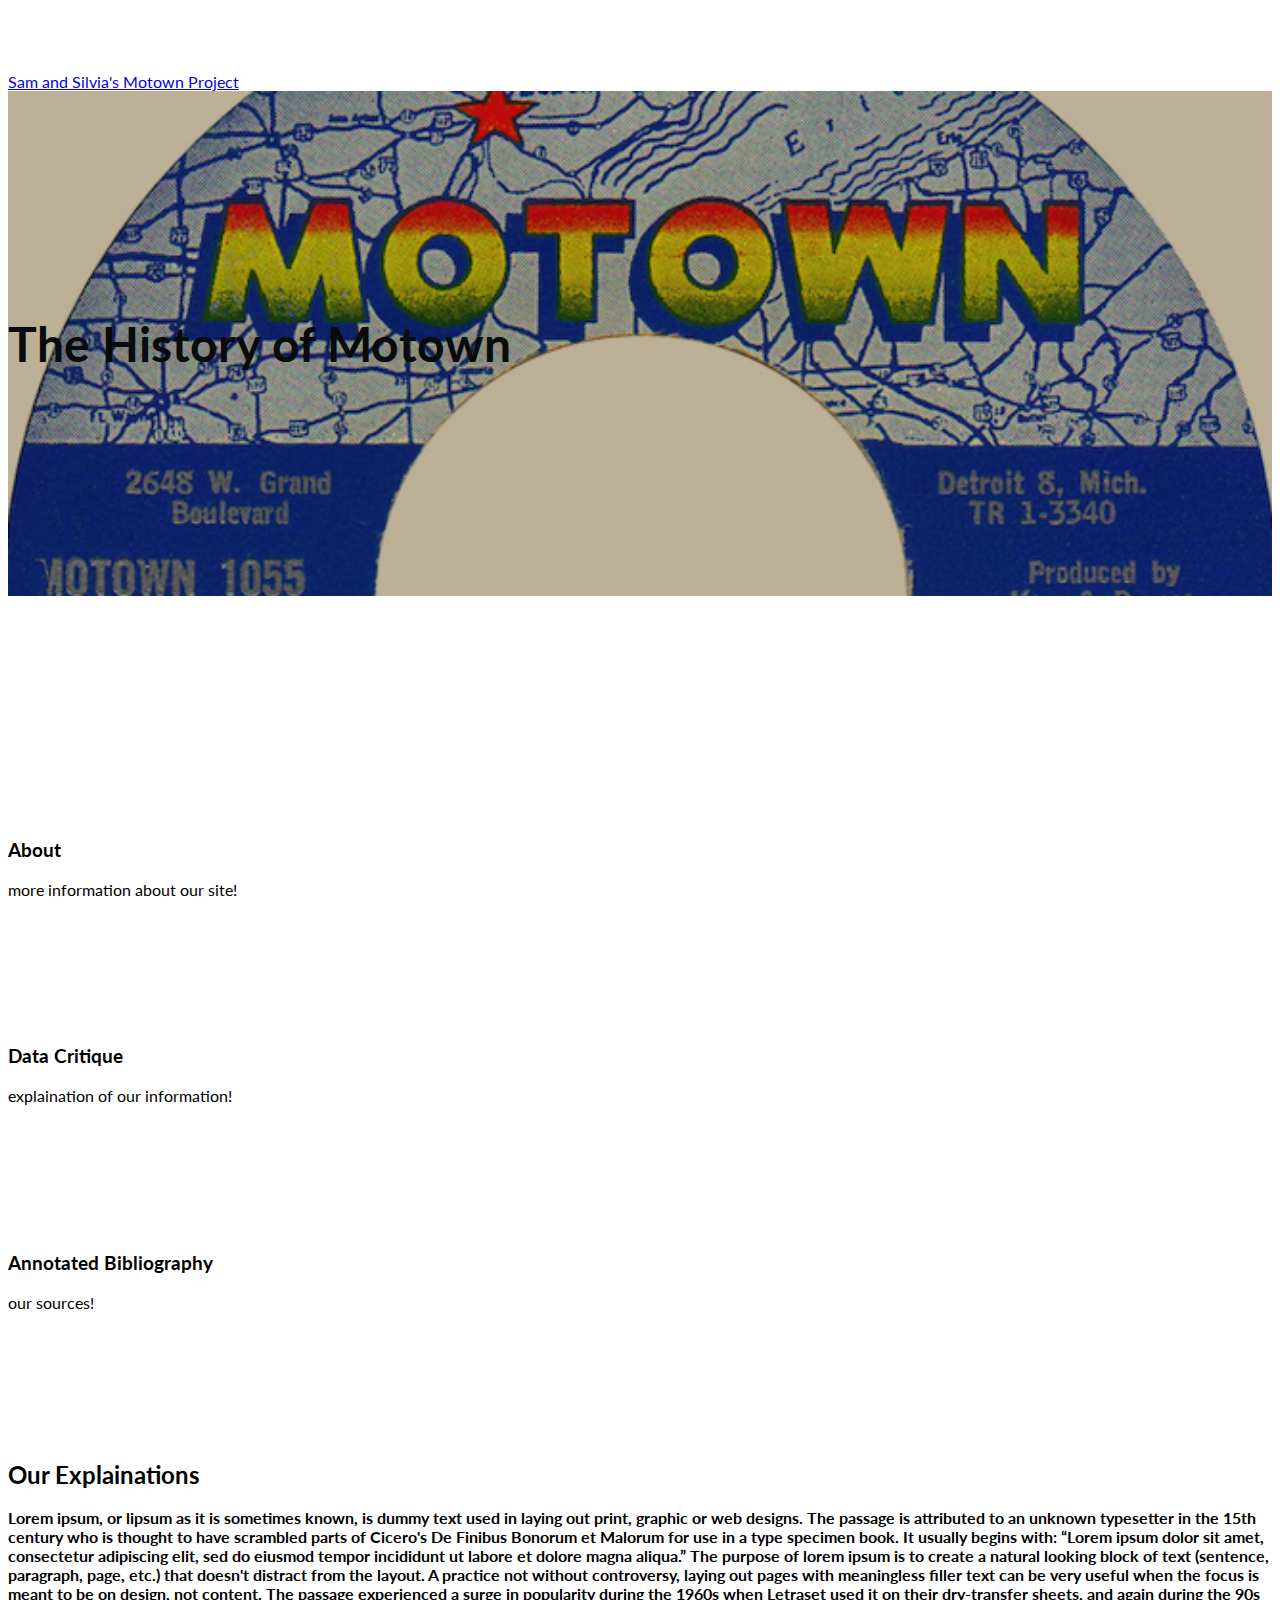
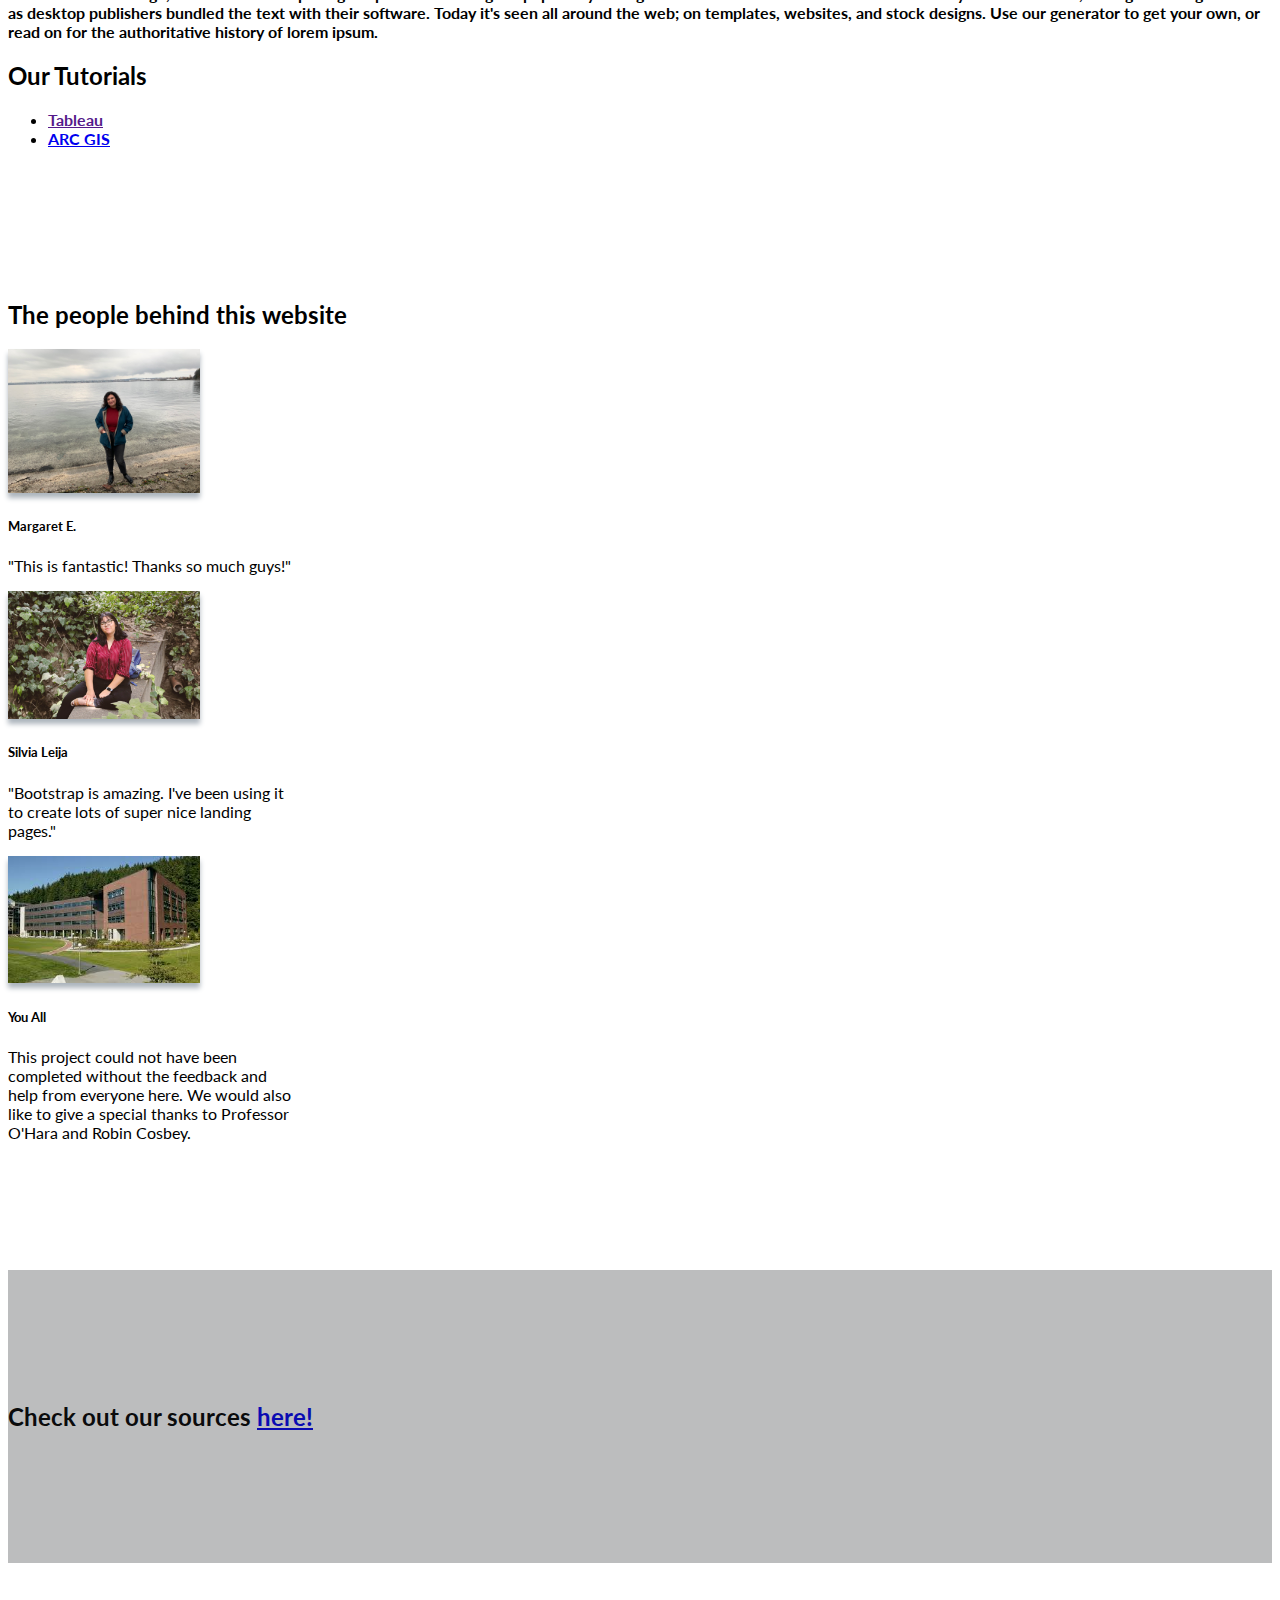
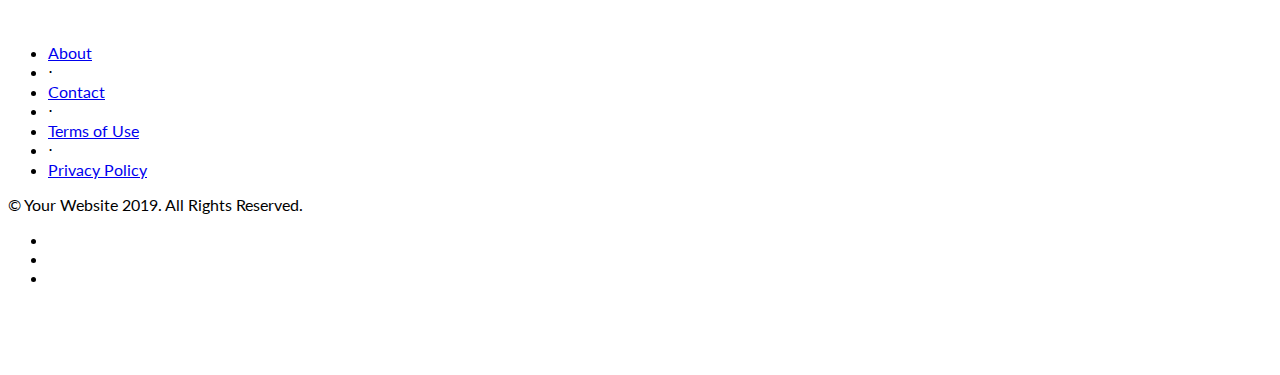
==== about.html @ 2fb8d371 "Add files via upload" ====
<!DOCTYPE html>
<html lang="en">

<head>

  <meta charset="utf-8">
  <meta name="viewport" content="width=device-width, initial-scale=1, shrink-to-fit=no">
  <meta name="description" content="">
  <meta name="author" content="">

  <title>History of Motown-About</title>

  <!-- Bootstrap core CSS -->
  <link href="vendor/bootstrap/css/bootstrap.min.css" rel="stylesheet">

  <!-- Custom fonts for this template -->
  <link href="vendor/fontawesome-free/css/all.min.css" rel="stylesheet">
  <link href="vendor/simple-line-icons/css/simple-line-icons.css" rel="stylesheet" type="text/css">
  <link href="https://fonts.googleapis.com/css?family=Lato:300,400,700,300italic,400italic,700italic" rel="stylesheet" type="text/css">

  <!-- Custom styles for this template -->
  <link href="css/landing-page.min.css" rel="stylesheet">

</head>

<body>
  <!-- Navigation -->
  <nav class="navbar navbar-light bg-light static-top">
    <div class="container">
      <a class="navbar-brand" href="#">Sam and Silvia's Motown Project</a>
    
    <iframe src="https://open.spotify.com/embed/playlist/5LWOEgVkcjYCAFPf3ef6oe" width="300" height="80" frameborder="0" allowtransparency="true" allow="encrypted-media"></iframe>
  </div>
  </nav>

  <!-- Masthead -->
  <header class="masthead text-white text-center showcase-image"
  style="background-image: url('img/headerimage.png');"></div>
    <div class="overlay"></div>
    <div class="container">
      <div class="row">
        <div class="col-xl-9 mx-auto">
          <h1 class="mb-5">The History of Motown</h1>
        </div>
        <div class="col-md-10 col-lg-8 col-xl-7 mx-auto">
        </div>
      </div>
    </div>
  </header>

  <!-- Icons Grid -->
  <section class="features-icons bg-light text-center">
    <div class="container">
      <div class="row">
        <div class="col-lg-4">
          <div class="features-icons-item mx-auto mb-5 mb-lg-0 mb-lg-3">
            <div class="features-icons-icon d-flex">
              <i class="icon-screen-desktop m-auto text-primary"></i>
            </div>
            <h3>About</h3>
            <p class="lead mb-0">more information about our site!</p>
          </div>
        </div>
        <div class="col-lg-4">
          <div class="features-icons-item mx-auto mb-5 mb-lg-0 mb-lg-3">
            <div class="features-icons-icon d-flex">
              <i class="icon-layers m-auto text-primary"></i>
            </div>
            <h3>Data Critique</h3>
            <p class="lead mb-0">explaination of our information!</p>
          </div>
        </div>
        <div class="col-lg-4">
          <div class="features-icons-item mx-auto mb-0 mb-lg-3">
            <div class="features-icons-icon d-flex">
              <i class="icon-check m-auto text-primary"></i>
            </div>
            <h3>Annotated Bibliography</h3>
            <p class="lead mb-0">our sources!</p>
          </div>
        </div>
      </div>
    </div>
  </section>
  <main>
    <h2>Our Explainations</h2>
    <p>
      Lorem ipsum, or lipsum as it is sometimes known, is dummy text used in laying out print, graphic or web designs. The passage is attributed to an unknown typesetter in the 15th century who is thought to have scrambled parts of Cicero's De Finibus Bonorum et Malorum for use in a type specimen book. It usually begins with:

“Lorem ipsum dolor sit amet, consectetur adipiscing elit, sed do eiusmod tempor incididunt ut labore et dolore magna aliqua.”
The purpose of lorem ipsum is to create a natural looking block of text (sentence, paragraph, page, etc.) that doesn't distract from the layout. A practice not without controversy, laying out pages with meaningless filler text can be very useful when the focus is meant to be on design, not content.

The passage experienced a surge in popularity during the 1960s when Letraset used it on their dry-transfer sheets, and again during the 90s as desktop publishers bundled the text with their software. Today it's seen all around the web; on templates, websites, and stock designs. Use our generator to get your own, or read on for the authoritative history of lorem ipsum.
    </p>
    <h2>Our Tutorials</h2>
    <ul>
      <li><a href src="file:///C:/2F2AB08C/TableauTutorial.htm">Tableau</a></li>
      <li><a href="menu.html">ARC GIS</a></li>
  </ul>

  <h2></h2>
  </main>
 

  

  <!-- testimonials -->
  <section class="testimonials text-center bg-light">
    <div class="container">
      <h2 class="mb-5">The people behind this website</h2>
      <div class="row">
        <div class="col-lg-4">
          <div class="testimonial-item mx-auto mb-5 mb-lg-0">
            <img class="img-fluid rounded-circle mb-3" src="img/sam.jpeg" alt="">
            <h5>Margaret E.</h5>
            <p class="font-weight-light mb-0">"This is fantastic! Thanks so much guys!"</p>
          </div>
        </div>
        <div class="col-lg-4">
          <div class="testimonial-item mx-auto mb-5 mb-lg-0">
            <img class="img-fluid rounded-circle mb-3" src="img/silvia.jpg" alt="">
            <h5>Silvia Leija </h5>
            <p class="font-weight-light mb-0">"Bootstrap is amazing. I've been using it to create lots of super nice landing pages."</p>
          </div>
        </div>
        <div class="col-lg-4">
            <div class="testimonial-item mx-auto mb-5 mb-lg-0">
              <img class="img-fluid rounded-circle mb-3" src="img/cfbuiding.jpeg" alt="">
              <h5>You All</h5>
              <p class="font-weight-light mb-0">This project could not have been completed without the feedback and help from everyone here. We would also like to give a special thanks to Professor O'Hara and Robin Cosbey.</p>
            </div>
          </div>
        
  </section>

  <!-- Call to Action -->
  <section class="call-to-action text-white text-center">
    <div class="overlay"></div>
    <div class="container">
      <div class="row">
        <div class="col-xl-9 mx-auto">
          <h2 class="mb-4">Check out our sources <a href="annotatedbib.html">here!</a></h2>
        </div>
      </div>
    </div>
  </section>

  <!-- Footer -->
  <footer class="footer bg-light">
    <div class="container">
      <div class="row">
        <div class="col-lg-6 h-100 text-center text-lg-left my-auto">
          <ul class="list-inline mb-2">
            <li class="list-inline-item">
              <a href="#">About</a>
            </li>
            <li class="list-inline-item">&sdot;</li>
            <li class="list-inline-item">
              <a href="#">Contact</a>
            </li>
            <li class="list-inline-item">&sdot;</li>
            <li class="list-inline-item">
              <a href="#">Terms of Use</a>
            </li>
            <li class="list-inline-item">&sdot;</li>
            <li class="list-inline-item">
              <a href="#">Privacy Policy</a>
            </li>
          </ul>
          <p class="text-muted small mb-4 mb-lg-0">&copy; Your Website 2019. All Rights Reserved.</p>
        </div>
        <div class="col-lg-6 h-100 text-center text-lg-right my-auto">
          <ul class="list-inline mb-0">
            <li class="list-inline-item mr-3">
              <a href="#">
                <i class="fab fa-facebook fa-2x fa-fw"></i>
              </a>
            </li>
            <li class="list-inline-item mr-3">
              <a href="#">
                <i class="fab fa-twitter-square fa-2x fa-fw"></i>
              </a>
            </li>
            <li class="list-inline-item">
              <a href="#">
                <i class="fab fa-instagram fa-2x fa-fw"></i>
              </a>
            </li>
          </ul>
        </div>
      </div>
    </div>
  </footer>

  <!-- Bootstrap core JavaScript -->
  <script src="vendor/jquery/jquery.min.js"></script>
  <script src="vendor/bootstrap/js/bootstrap.bundle.min.js"></script>

</body>

</html>
---- css/landing-page.min.css ----
/*!
 * Start Bootstrap - Landing Page v5.0.7 (https://startbootstrap.com/template-overviews/landing-page)
 * Copyright 2013-2019 Start Bootstrap
 * Licensed under MIT (https://github.com/BlackrockDigital/startbootstrap-landing-page/blob/master/LICENSE)
 */body{font-family:Lato,'Helvetica Neue',Helvetica,Arial,sans-serif}h1,h2,h3,h4,h5,h6{font-family:Lato,'Helvetica Neue',Helvetica,Arial,sans-serif;font-weight:700}header.masthead{position:relative;background-color:#343a40;background:url(img/headerimage.png) no-repeat center center;background-size:cover;padding-top:8rem;padding-bottom:8rem}header.masthead .overlay{position:absolute;background-color:#212529;height:100%;width:100%;top:0;left:0;opacity:.3}header.masthead h1{font-size:2rem}@media (min-width:768px){header.masthead{padding-top:12rem;padding-bottom:12rem}header.masthead h1{font-size:3rem}}.showcase .showcase-text{padding:3rem}.showcase .showcase-img{min-height:30rem;background-size:cover}@media (min-width:768px){.showcase .showcase-text{padding:7rem}}.features-icons{padding-top:7rem;padding-bottom:7rem}.features-icons .features-icons-item{max-width:20rem}.features-icons .features-icons-item .features-icons-icon{height:7rem}.features-icons .features-icons-item .features-icons-icon i{font-size:4.5rem}.features-icons .features-icons-item:hover .features-icons-icon i{font-size:5rem}.testimonials{padding-top:7rem;padding-bottom:7rem}.testimonials .testimonial-item{max-width:18rem}.testimonials .testimonial-item img{max-width:12rem;box-shadow:0 5px 5px 0 #adb5bd}.call-to-action{position:relative;background-color:#343a40;background:url(img/headerimage.png) no-repeat center center;background-size:cover;padding-top:7rem;padding-bottom:7rem}.call-to-action .overlay{position:absolute;background-color:#212529;height:100%;width:100%;top:0;left:0;opacity:.3}footer.footer{padding-top:4rem;padding-bottom:4rem} main{font-family: 'Lato', 'Helvetica Neue', Helvetica, Arial, sans-serif;
  font-weight: 700;
  padding-left: 100;}
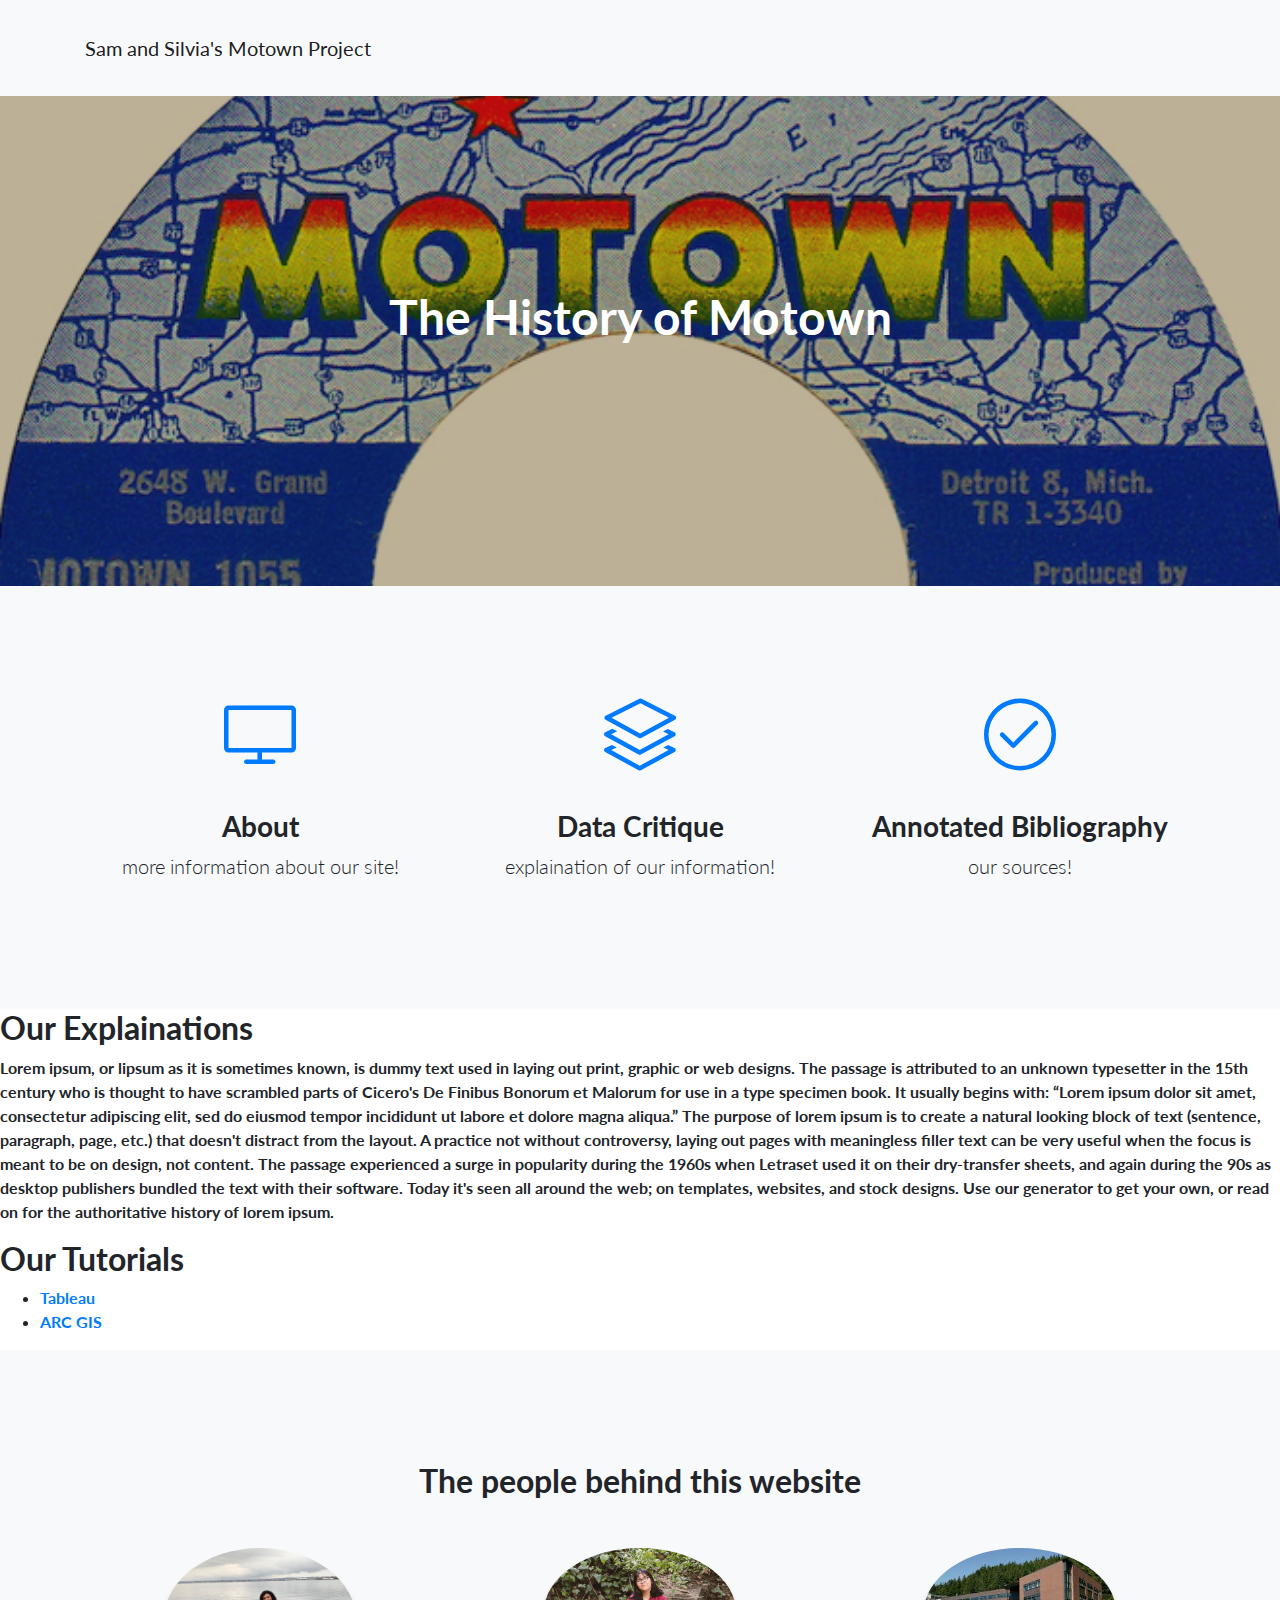
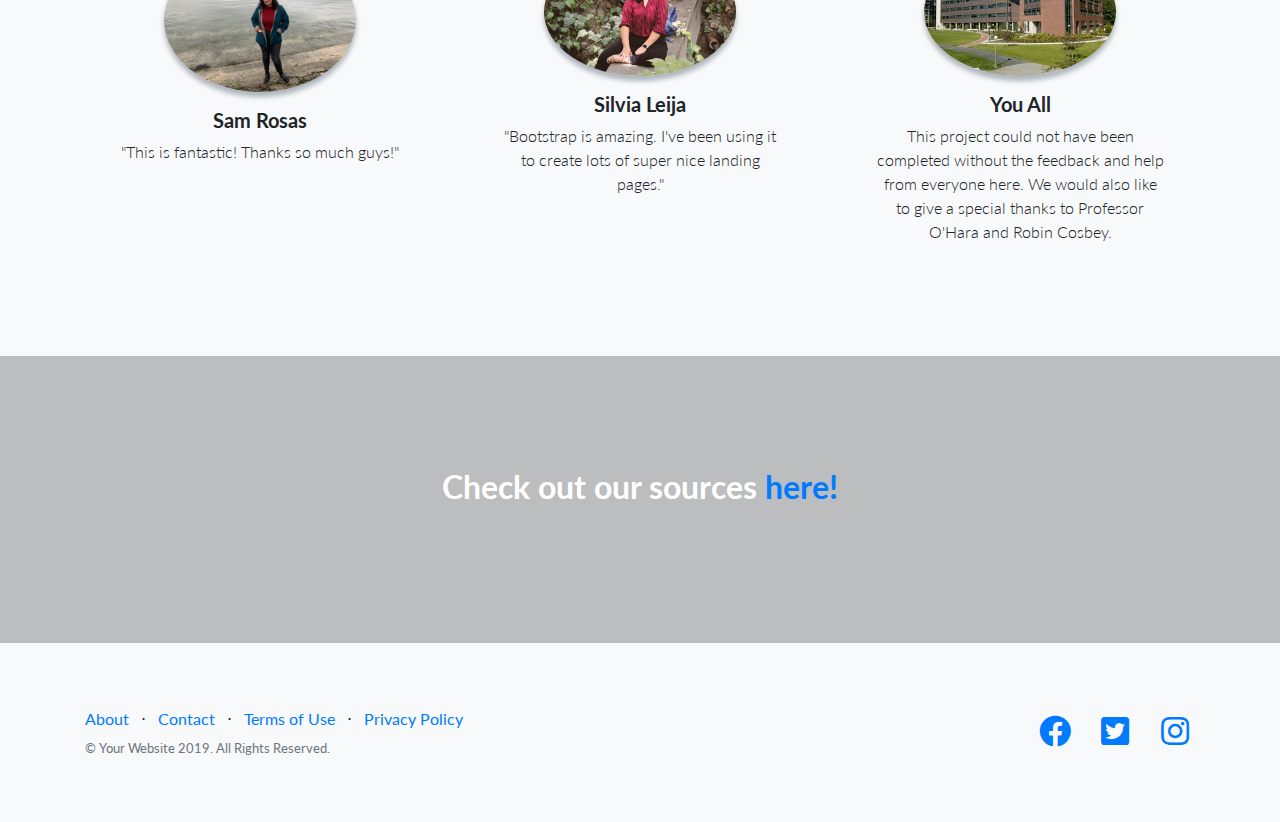
==== commit 4b81df7d: "updated files" ====
--- a/about.html
+++ b/about.html
@@ -27,7 +27,7 @@
   <!-- Navigation -->
   <nav class="navbar navbar-light bg-light static-top">
     <div class="container">
-      <a class="navbar-brand" href="#">Sam and Silvia's Motown Project</a>
+        <a class="navbar-brand" href="index.html">Sam and Silvia's Motown Project</a>
     
     <iframe src="https://open.spotify.com/embed/playlist/5LWOEgVkcjYCAFPf3ef6oe" width="300" height="80" frameborder="0" allowtransparency="true" allow="encrypted-media"></iframe>
   </div>
@@ -49,39 +49,51 @@
   </header>
 
   <!-- Icons Grid -->
+
+
   <section class="features-icons bg-light text-center">
-    <div class="container">
-      <div class="row">
-        <div class="col-lg-4">
-          <div class="features-icons-item mx-auto mb-5 mb-lg-0 mb-lg-3">
-            <div class="features-icons-icon d-flex">
-              <i class="icon-screen-desktop m-auto text-primary"></i>
-            </div>
-            <h3>About</h3>
-            <p class="lead mb-0">more information about our site!</p>
-          </div>
-        </div>
-        <div class="col-lg-4">
-          <div class="features-icons-item mx-auto mb-5 mb-lg-0 mb-lg-3">
-            <div class="features-icons-icon d-flex">
-              <i class="icon-layers m-auto text-primary"></i>
-            </div>
-            <h3>Data Critique</h3>
-            <p class="lead mb-0">explaination of our information!</p>
-          </div>
-        </div>
-        <div class="col-lg-4">
-          <div class="features-icons-item mx-auto mb-0 mb-lg-3">
-            <div class="features-icons-icon d-flex">
-              <i class="icon-check m-auto text-primary"></i>
-            </div>
-            <h3>Annotated Bibliography</h3>
-            <p class="lead mb-0">our sources!</p>
-          </div>
-        </div>
-      </div>
-    </div>
-  </section>
+      <div class="container">
+        <div class="row">
+          <div class="col-lg-4">
+            <div class="features-icons-item mx-auto mb-5 mb-lg-0 mb-lg-3" >
+              <div class="features-icons-icon ">
+  
+               <a href= "about.html">  
+                <i class="icon-screen-desktop m-auto text-primary"></i></a>
+              </div>
+  
+              <h3>About</h3>
+              <p class="lead mb-0">more information about our site!</p>
+            </div>
+          </div>
+  
+          <div class="col-lg-4">
+            <div class="features-icons-item mx-auto mb-5 mb-lg-0 mb-lg-3">
+              <div class="features-icons-icon ">
+                <a href= "datacritique.html">
+                <i class="icon-layers m-auto text-primary"></i></a>
+              </div>
+  
+              <h3>Data Critique</h3>
+              <p class="lead mb-0">explaination of our information!</p>
+            </div>
+          </div>
+          <div class="col-lg-4">
+            <div class="features-icons-item mx-auto mb-0 mb-lg-3">
+              <div class="features-icons-icon ">
+  
+                <a href="annotatedbib.html">
+                <i class="icon-check m-auto text-primary"></i></a>
+              </div>
+  
+              <h3>Annotated Bibliography</h3>
+              <p class="lead mb-0">our sources!</p>
+            </div>
+          </div>
+        </div>
+      </div>
+    </section>
+
   <main>
     <h2>Our Explainations</h2>
     <p>
@@ -112,7 +124,7 @@
         <div class="col-lg-4">
           <div class="testimonial-item mx-auto mb-5 mb-lg-0">
             <img class="img-fluid rounded-circle mb-3" src="img/sam.jpeg" alt="">
-            <h5>Margaret E.</h5>
+            <h5>Sam Rosas</h5>
             <p class="font-weight-light mb-0">"This is fantastic! Thanks so much guys!"</p>
           </div>
         </div>
--- a/vendor/fontawesome-free/css/all.min.css
+++ b/vendor/fontawesome-free/css/all.min.css
@@ -0,0 +1,5 @@
+/*!
+ * Font Awesome Free 5.10.2 by @fontawesome - https://fontawesome.com
+ * License - https://fontawesome.com/license/free (Icons: CC BY 4.0, Fonts: SIL OFL 1.1, Code: MIT License)
+ */
+.fa,.fab,.fad,.fal,.far,.fas{-moz-osx-font-smoothing:grayscale;-webkit-font-smoothing:antialiased;display:inline-block;font-style:normal;font-variant:normal;text-rendering:auto;line-height:1}.fa-lg{font-size:1.33333em;line-height:.75em;vertical-align:-.0667em}.fa-xs{font-size:.75em}.fa-sm{font-size:.875em}.fa-1x{font-size:1em}.fa-2x{font-size:2em}.fa-3x{font-size:3em}.fa-4x{font-size:4em}.fa-5x{font-size:5em}.fa-6x{font-size:6em}.fa-7x{font-size:7em}.fa-8x{font-size:8em}.fa-9x{font-size:9em}.fa-10x{font-size:10em}.fa-fw{text-align:center;width:1.25em}.fa-ul{list-style-type:none;margin-left:2.5em;padding-left:0}.fa-ul>li{position:relative}.fa-li{left:-2em;position:absolute;text-align:center;width:2em;line-height:inherit}.fa-border{border:.08em solid #eee;border-radius:.1em;padding:.2em .25em .15em}.fa-pull-left{float:left}.fa-pull-right{float:right}.fa.fa-pull-left,.fab.fa-pull-left,.fal.fa-pull-left,.far.fa-pull-left,.fas.fa-pull-left{margin-right:.3em}.fa.fa-pull-right,.fab.fa-pull-right,.fal.fa-pull-right,.far.fa-pull-right,.fas.fa-pull-right{margin-left:.3em}.fa-spin{-webkit-animation:fa-spin 2s linear infinite;animation:fa-spin 2s linear infinite}.fa-pulse{-webkit-animation:fa-spin 1s steps(8) infinite;animation:fa-spin 1s steps(8) infinite}@-webkit-keyframes fa-spin{0%{-webkit-transform:rotate(0deg);transform:rotate(0deg)}to{-webkit-transform:rotate(1turn);transform:rotate(1turn)}}@keyframes fa-spin{0%{-webkit-transform:rotate(0deg);transform:rotate(0deg)}to{-webkit-transform:rotate(1turn);transform:rotate(1turn)}}.fa-rotate-90{-ms-filter:"progid:DXImageTransform.Microsoft.BasicImage(rotation=1)";-webkit-transform:rotate(90deg);transform:rotate(90deg)}.fa-rotate-180{-ms-filter:"progid:DXImageTransform.Microsoft.BasicImage(rotation=2)";-webkit-transform:rotate(180deg);transform:rotate(180deg)}.fa-rotate-270{-ms-filter:"progid:DXImageTransform.Microsoft.BasicImage(rotation=3)";-webkit-transform:rotate(270deg);transform:rotate(270deg)}.fa-flip-horizontal{-ms-filter:"progid:DXImageTransform.Microsoft.BasicImage(rotation=0, mirror=1)";-webkit-transform:scaleX(-1);transform:scaleX(-1)}.fa-flip-vertical{-webkit-transform:scaleY(-1);transform:scaleY(-1)}.fa-flip-both,.fa-flip-horizontal.fa-flip-vertical,.fa-flip-vertical{-ms-filter:"progid:DXImageTransform.Microsoft.BasicImage(rotation=2, mirror=1)"}.fa-flip-both,.fa-flip-horizontal.fa-flip-vertical{-webkit-transform:scale(-1);transform:scale(-1)}:root .fa-flip-both,:root .fa-flip-horizontal,:root .fa-flip-vertical,:root .fa-rotate-90,:root .fa-rotate-180,:root .fa-rotate-270{-webkit-filter:none;filter:none}.fa-stack{display:inline-block;height:2em;line-height:2em;position:relative;vertical-align:middle;width:2.5em}.fa-stack-1x,.fa-stack-2x{left:0;position:absolute;text-align:center;width:100%}.fa-stack-1x{line-height:inherit}.fa-stack-2x{font-size:2em}.fa-inverse{color:#fff}.fa-500px:before{content:"\f26e"}.fa-accessible-icon:before{content:"\f368"}.fa-accusoft:before{content:"\f369"}.fa-acquisitions-incorporated:before{content:"\f6af"}.fa-ad:before{content:"\f641"}.fa-address-book:before{content:"\f2b9"}.fa-address-card:before{content:"\f2bb"}.fa-adjust:before{content:"\f042"}.fa-adn:before{content:"\f170"}.fa-adobe:before{content:"\f778"}.fa-adversal:before{content:"\f36a"}.fa-affiliatetheme:before{content:"\f36b"}.fa-air-freshener:before{content:"\f5d0"}.fa-airbnb:before{content:"\f834"}.fa-algolia:before{content:"\f36c"}.fa-align-center:before{content:"\f037"}.fa-align-justify:before{content:"\f039"}.fa-align-left:before{content:"\f036"}.fa-align-right:before{content:"\f038"}.fa-alipay:before{content:"\f642"}.fa-allergies:before{content:"\f461"}.fa-amazon:before{content:"\f270"}.fa-amazon-pay:before{content:"\f42c"}.fa-ambulance:before{content:"\f0f9"}.fa-american-sign-language-interpreting:before{content:"\f2a3"}.fa-amilia:before{content:"\f36d"}.fa-anchor:before{content:"\f13d"}.fa-android:before{content:"\f17b"}.fa-angellist:before{content:"\f209"}.fa-angle-double-down:before{content:"\f103"}.fa-angle-double-left:before{content:"\f100"}.fa-angle-double-right:before{content:"\f101"}.fa-angle-double-up:before{content:"\f102"}.fa-angle-down:before{content:"\f107"}.fa-angle-left:before{content:"\f104"}.fa-angle-right:before{content:"\f105"}.fa-angle-up:before{content:"\f106"}.fa-angry:before{content:"\f556"}.fa-angrycreative:before{content:"\f36e"}.fa-angular:before{content:"\f420"}.fa-ankh:before{content:"\f644"}.fa-app-store:before{content:"\f36f"}.fa-app-store-ios:before{content:"\f370"}.fa-apper:before{content:"\f371"}.fa-apple:before{content:"\f179"}.fa-apple-alt:before{content:"\f5d1"}.fa-apple-pay:before{content:"\f415"}.fa-archive:before{content:"\f187"}.fa-archway:before{content:"\f557"}.fa-arrow-alt-circle-down:before{content:"\f358"}.fa-arrow-alt-circle-left:before{content:"\f359"}.fa-arrow-alt-circle-right:before{content:"\f35a"}.fa-arrow-alt-circle-up:before{content:"\f35b"}.fa-arrow-circle-down:before{content:"\f0ab"}.fa-arrow-circle-left:before{content:"\f0a8"}.fa-arrow-circle-right:before{content:"\f0a9"}.fa-arrow-circle-up:before{content:"\f0aa"}.fa-arrow-down:before{content:"\f063"}.fa-arrow-left:before{content:"\f060"}.fa-arrow-right:before{content:"\f061"}.fa-arrow-up:before{content:"\f062"}.fa-arrows-alt:before{content:"\f0b2"}.fa-arrows-alt-h:before{content:"\f337"}.fa-arrows-alt-v:before{content:"\f338"}.fa-artstation:before{content:"\f77a"}.fa-assistive-listening-systems:before{content:"\f2a2"}.fa-asterisk:before{content:"\f069"}.fa-asymmetrik:before{content:"\f372"}.fa-at:before{content:"\f1fa"}.fa-atlas:before{content:"\f558"}.fa-atlassian:before{content:"\f77b"}.fa-atom:before{content:"\f5d2"}.fa-audible:before{content:"\f373"}.fa-audio-description:before{content:"\f29e"}.fa-autoprefixer:before{content:"\f41c"}.fa-avianex:before{content:"\f374"}.fa-aviato:before{content:"\f421"}.fa-award:before{content:"\f559"}.fa-aws:before{content:"\f375"}.fa-baby:before{content:"\f77c"}.fa-baby-carriage:before{content:"\f77d"}.fa-backspace:before{content:"\f55a"}.fa-backward:before{content:"\f04a"}.fa-bacon:before{content:"\f7e5"}.fa-balance-scale:before{content:"\f24e"}.fa-balance-scale-left:before{content:"\f515"}.fa-balance-scale-right:before{content:"\f516"}.fa-ban:before{content:"\f05e"}.fa-band-aid:before{content:"\f462"}.fa-bandcamp:before{content:"\f2d5"}.fa-barcode:before{content:"\f02a"}.fa-bars:before{content:"\f0c9"}.fa-baseball-ball:before{content:"\f433"}.fa-basketball-ball:before{content:"\f434"}.fa-bath:before{content:"\f2cd"}.fa-battery-empty:before{content:"\f244"}.fa-battery-full:before{content:"\f240"}.fa-battery-half:before{content:"\f242"}.fa-battery-quarter:before{content:"\f243"}.fa-battery-three-quarters:before{content:"\f241"}.fa-battle-net:before{content:"\f835"}.fa-bed:before{content:"\f236"}.fa-beer:before{content:"\f0fc"}.fa-behance:before{content:"\f1b4"}.fa-behance-square:before{content:"\f1b5"}.fa-bell:before{content:"\f0f3"}.fa-bell-slash:before{content:"\f1f6"}.fa-bezier-curve:before{content:"\f55b"}.fa-bible:before{content:"\f647"}.fa-bicycle:before{content:"\f206"}.fa-biking:before{content:"\f84a"}.fa-bimobject:before{content:"\f378"}.fa-binoculars:before{content:"\f1e5"}.fa-biohazard:before{content:"\f780"}.fa-birthday-cake:before{content:"\f1fd"}.fa-bitbucket:before{content:"\f171"}.fa-bitcoin:before{content:"\f379"}.fa-bity:before{content:"\f37a"}.fa-black-tie:before{content:"\f27e"}.fa-blackberry:before{content:"\f37b"}.fa-blender:before{content:"\f517"}.fa-blender-phone:before{content:"\f6b6"}.fa-blind:before{content:"\f29d"}.fa-blog:before{content:"\f781"}.fa-blogger:before{content:"\f37c"}.fa-blogger-b:before{content:"\f37d"}.fa-bluetooth:before{content:"\f293"}.fa-bluetooth-b:before{content:"\f294"}.fa-bold:before{content:"\f032"}.fa-bolt:before{content:"\f0e7"}.fa-bomb:before{content:"\f1e2"}.fa-bone:before{content:"\f5d7"}.fa-bong:before{content:"\f55c"}.fa-book:before{content:"\f02d"}.fa-book-dead:before{content:"\f6b7"}.fa-book-medical:before{content:"\f7e6"}.fa-book-open:before{content:"\f518"}.fa-book-reader:before{content:"\f5da"}.fa-bookmark:before{content:"\f02e"}.fa-bootstrap:before{content:"\f836"}.fa-border-all:before{content:"\f84c"}.fa-border-none:before{content:"\f850"}.fa-border-style:before{content:"\f853"}.fa-bowling-ball:before{content:"\f436"}.fa-box:before{content:"\f466"}.fa-box-open:before{content:"\f49e"}.fa-boxes:before{content:"\f468"}.fa-braille:before{content:"\f2a1"}.fa-brain:before{content:"\f5dc"}.fa-bread-slice:before{content:"\f7ec"}.fa-briefcase:before{content:"\f0b1"}.fa-briefcase-medical:before{content:"\f469"}.fa-broadcast-tower:before{content:"\f519"}.fa-broom:before{content:"\f51a"}.fa-brush:before{content:"\f55d"}.fa-btc:before{content:"\f15a"}.fa-buffer:before{content:"\f837"}.fa-bug:before{content:"\f188"}.fa-building:before{content:"\f1ad"}.fa-bullhorn:before{content:"\f0a1"}.fa-bullseye:before{content:"\f140"}.fa-burn:before{content:"\f46a"}.fa-buromobelexperte:before{content:"\f37f"}.fa-bus:before{content:"\f207"}.fa-bus-alt:before{content:"\f55e"}.fa-business-time:before{content:"\f64a"}.fa-buysellads:before{content:"\f20d"}.fa-calculator:before{content:"\f1ec"}.fa-calendar:before{content:"\f133"}.fa-calendar-alt:before{content:"\f073"}.fa-calendar-check:before{content:"\f274"}.fa-calendar-day:before{content:"\f783"}.fa-calendar-minus:before{content:"\f272"}.fa-calendar-plus:before{content:"\f271"}.fa-calendar-times:before{content:"\f273"}.fa-calendar-week:before{content:"\f784"}.fa-camera:before{content:"\f030"}.fa-camera-retro:before{content:"\f083"}.fa-campground:before{content:"\f6bb"}.fa-canadian-maple-leaf:before{content:"\f785"}.fa-candy-cane:before{content:"\f786"}.fa-cannabis:before{content:"\f55f"}.fa-capsules:before{content:"\f46b"}.fa-car:before{content:"\f1b9"}.fa-car-alt:before{content:"\f5de"}.fa-car-battery:before{content:"\f5df"}.fa-car-crash:before{content:"\f5e1"}.fa-car-side:before{content:"\f5e4"}.fa-caret-down:before{content:"\f0d7"}.fa-caret-left:before{content:"\f0d9"}.fa-caret-right:before{content:"\f0da"}.fa-caret-square-down:before{content:"\f150"}.fa-caret-square-left:before{content:"\f191"}.fa-caret-square-right:before{content:"\f152"}.fa-caret-square-up:before{content:"\f151"}.fa-caret-up:before{content:"\f0d8"}.fa-carrot:before{content:"\f787"}.fa-cart-arrow-down:before{content:"\f218"}.fa-cart-plus:before{content:"\f217"}.fa-cash-register:before{content:"\f788"}.fa-cat:before{content:"\f6be"}.fa-cc-amazon-pay:before{content:"\f42d"}.fa-cc-amex:before{content:"\f1f3"}.fa-cc-apple-pay:before{content:"\f416"}.fa-cc-diners-club:before{content:"\f24c"}.fa-cc-discover:before{content:"\f1f2"}.fa-cc-jcb:before{content:"\f24b"}.fa-cc-mastercard:before{content:"\f1f1"}.fa-cc-paypal:before{content:"\f1f4"}.fa-cc-stripe:before{content:"\f1f5"}.fa-cc-visa:before{content:"\f1f0"}.fa-centercode:before{content:"\f380"}.fa-centos:before{content:"\f789"}.fa-certificate:before{content:"\f0a3"}.fa-chair:before{content:"\f6c0"}.fa-chalkboard:before{content:"\f51b"}.fa-chalkboard-teacher:before{content:"\f51c"}.fa-charging-station:before{content:"\f5e7"}.fa-chart-area:before{content:"\f1fe"}.fa-chart-bar:before{content:"\f080"}.fa-chart-line:before{content:"\f201"}.fa-chart-pie:before{content:"\f200"}.fa-check:before{content:"\f00c"}.fa-check-circle:before{content:"\f058"}.fa-check-double:before{content:"\f560"}.fa-check-square:before{content:"\f14a"}.fa-cheese:before{content:"\f7ef"}.fa-chess:before{content:"\f439"}.fa-chess-bishop:before{content:"\f43a"}.fa-chess-board:before{content:"\f43c"}.fa-chess-king:before{content:"\f43f"}.fa-chess-knight:before{content:"\f441"}.fa-chess-pawn:before{content:"\f443"}.fa-chess-queen:before{content:"\f445"}.fa-chess-rook:before{content:"\f447"}.fa-chevron-circle-down:before{content:"\f13a"}.fa-chevron-circle-left:before{content:"\f137"}.fa-chevron-circle-right:before{content:"\f138"}.fa-chevron-circle-up:before{content:"\f139"}.fa-chevron-down:before{content:"\f078"}.fa-chevron-left:before{content:"\f053"}.fa-chevron-right:before{content:"\f054"}.fa-chevron-up:before{content:"\f077"}.fa-child:before{content:"\f1ae"}.fa-chrome:before{content:"\f268"}.fa-chromecast:before{content:"\f838"}.fa-church:before{content:"\f51d"}.fa-circle:before{content:"\f111"}.fa-circle-notch:before{content:"\f1ce"}.fa-city:before{content:"\f64f"}.fa-clinic-medical:before{content:"\f7f2"}.fa-clipboard:before{content:"\f328"}.fa-clipboard-check:before{content:"\f46c"}.fa-clipboard-list:before{content:"\f46d"}.fa-clock:before{content:"\f017"}.fa-clone:before{content:"\f24d"}.fa-closed-captioning:before{content:"\f20a"}.fa-cloud:before{content:"\f0c2"}.fa-cloud-download-alt:before{content:"\f381"}.fa-cloud-meatball:before{content:"\f73b"}.fa-cloud-moon:before{content:"\f6c3"}.fa-cloud-moon-rain:before{content:"\f73c"}.fa-cloud-rain:before{content:"\f73d"}.fa-cloud-showers-heavy:before{content:"\f740"}.fa-cloud-sun:before{content:"\f6c4"}.fa-cloud-sun-rain:before{content:"\f743"}.fa-cloud-upload-alt:before{content:"\f382"}.fa-cloudscale:before{content:"\f383"}.fa-cloudsmith:before{content:"\f384"}.fa-cloudversify:before{content:"\f385"}.fa-cocktail:before{content:"\f561"}.fa-code:before{content:"\f121"}.fa-code-branch:before{content:"\f126"}.fa-codepen:before{content:"\f1cb"}.fa-codiepie:before{content:"\f284"}.fa-coffee:before{content:"\f0f4"}.fa-cog:before{content:"\f013"}.fa-cogs:before{content:"\f085"}.fa-coins:before{content:"\f51e"}.fa-columns:before{content:"\f0db"}.fa-comment:before{content:"\f075"}.fa-comment-alt:before{content:"\f27a"}.fa-comment-dollar:before{content:"\f651"}.fa-comment-dots:before{content:"\f4ad"}.fa-comment-medical:before{content:"\f7f5"}.fa-comment-slash:before{content:"\f4b3"}.fa-comments:before{content:"\f086"}.fa-comments-dollar:before{content:"\f653"}.fa-compact-disc:before{content:"\f51f"}.fa-compass:before{content:"\f14e"}.fa-compress:before{content:"\f066"}.fa-compress-arrows-alt:before{content:"\f78c"}.fa-concierge-bell:before{content:"\f562"}.fa-confluence:before{content:"\f78d"}.fa-connectdevelop:before{content:"\f20e"}.fa-contao:before{content:"\f26d"}.fa-cookie:before{content:"\f563"}.fa-cookie-bite:before{content:"\f564"}.fa-copy:before{content:"\f0c5"}.fa-copyright:before{content:"\f1f9"}.fa-cotton-bureau:before{content:"\f89e"}.fa-couch:before{content:"\f4b8"}.fa-cpanel:before{content:"\f388"}.fa-creative-commons:before{content:"\f25e"}.fa-creative-commons-by:before{content:"\f4e7"}.fa-creative-commons-nc:before{content:"\f4e8"}.fa-creative-commons-nc-eu:before{content:"\f4e9"}.fa-creative-commons-nc-jp:before{content:"\f4ea"}.fa-creative-commons-nd:before{content:"\f4eb"}.fa-creative-commons-pd:before{content:"\f4ec"}.fa-creative-commons-pd-alt:before{content:"\f4ed"}.fa-creative-commons-remix:before{content:"\f4ee"}.fa-creative-commons-sa:before{content:"\f4ef"}.fa-creative-commons-sampling:before{content:"\f4f0"}.fa-creative-commons-sampling-plus:before{content:"\f4f1"}.fa-creative-commons-share:before{content:"\f4f2"}.fa-creative-commons-zero:before{content:"\f4f3"}.fa-credit-card:before{content:"\f09d"}.fa-critical-role:before{content:"\f6c9"}.fa-crop:before{content:"\f125"}.fa-crop-alt:before{content:"\f565"}.fa-cross:before{content:"\f654"}.fa-crosshairs:before{content:"\f05b"}.fa-crow:before{content:"\f520"}.fa-crown:before{content:"\f521"}.fa-crutch:before{content:"\f7f7"}.fa-css3:before{content:"\f13c"}.fa-css3-alt:before{content:"\f38b"}.fa-cube:before{content:"\f1b2"}.fa-cubes:before{content:"\f1b3"}.fa-cut:before{content:"\f0c4"}.fa-cuttlefish:before{content:"\f38c"}.fa-d-and-d:before{content:"\f38d"}.fa-d-and-d-beyond:before{content:"\f6ca"}.fa-dashcube:before{content:"\f210"}.fa-database:before{content:"\f1c0"}.fa-deaf:before{content:"\f2a4"}.fa-delicious:before{content:"\f1a5"}.fa-democrat:before{content:"\f747"}.fa-deploydog:before{content:"\f38e"}.fa-deskpro:before{content:"\f38f"}.fa-desktop:before{content:"\f108"}.fa-dev:before{content:"\f6cc"}.fa-deviantart:before{content:"\f1bd"}.fa-dharmachakra:before{content:"\f655"}.fa-dhl:before{content:"\f790"}.fa-diagnoses:before{content:"\f470"}.fa-diaspora:before{content:"\f791"}.fa-dice:before{content:"\f522"}.fa-dice-d20:before{content:"\f6cf"}.fa-dice-d6:before{content:"\f6d1"}.fa-dice-five:before{content:"\f523"}.fa-dice-four:before{content:"\f524"}.fa-dice-one:before{content:"\f525"}.fa-dice-six:before{content:"\f526"}.fa-dice-three:before{content:"\f527"}.fa-dice-two:before{content:"\f528"}.fa-digg:before{content:"\f1a6"}.fa-digital-ocean:before{content:"\f391"}.fa-digital-tachograph:before{content:"\f566"}.fa-directions:before{content:"\f5eb"}.fa-discord:before{content:"\f392"}.fa-discourse:before{content:"\f393"}.fa-divide:before{content:"\f529"}.fa-dizzy:before{content:"\f567"}.fa-dna:before{content:"\f471"}.fa-dochub:before{content:"\f394"}.fa-docker:before{content:"\f395"}.fa-dog:before{content:"\f6d3"}.fa-dollar-sign:before{content:"\f155"}.fa-dolly:before{content:"\f472"}.fa-dolly-flatbed:before{content:"\f474"}.fa-donate:before{content:"\f4b9"}.fa-door-closed:before{content:"\f52a"}.fa-door-open:before{content:"\f52b"}.fa-dot-circle:before{content:"\f192"}.fa-dove:before{content:"\f4ba"}.fa-download:before{content:"\f019"}.fa-draft2digital:before{content:"\f396"}.fa-drafting-compass:before{content:"\f568"}.fa-dragon:before{content:"\f6d5"}.fa-draw-polygon:before{content:"\f5ee"}.fa-dribbble:before{content:"\f17d"}.fa-dribbble-square:before{content:"\f397"}.fa-dropbox:before{content:"\f16b"}.fa-drum:before{content:"\f569"}.fa-drum-steelpan:before{content:"\f56a"}.fa-drumstick-bite:before{content:"\f6d7"}.fa-drupal:before{content:"\f1a9"}.fa-dumbbell:before{content:"\f44b"}.fa-dumpster:before{content:"\f793"}.fa-dumpster-fire:before{content:"\f794"}.fa-dungeon:before{content:"\f6d9"}.fa-dyalog:before{content:"\f399"}.fa-earlybirds:before{content:"\f39a"}.fa-ebay:before{content:"\f4f4"}.fa-edge:before{content:"\f282"}.fa-edit:before{content:"\f044"}.fa-egg:before{content:"\f7fb"}.fa-eject:before{content:"\f052"}.fa-elementor:before{content:"\f430"}.fa-ellipsis-h:before{content:"\f141"}.fa-ellipsis-v:before{content:"\f142"}.fa-ello:before{content:"\f5f1"}.fa-ember:before{content:"\f423"}.fa-empire:before{content:"\f1d1"}.fa-envelope:before{content:"\f0e0"}.fa-envelope-open:before{content:"\f2b6"}.fa-envelope-open-text:before{content:"\f658"}.fa-envelope-square:before{content:"\f199"}.fa-envira:before{content:"\f299"}.fa-equals:before{content:"\f52c"}.fa-eraser:before{content:"\f12d"}.fa-erlang:before{content:"\f39d"}.fa-ethereum:before{content:"\f42e"}.fa-ethernet:before{content:"\f796"}.fa-etsy:before{content:"\f2d7"}.fa-euro-sign:before{content:"\f153"}.fa-evernote:before{content:"\f839"}.fa-exchange-alt:before{content:"\f362"}.fa-exclamation:before{content:"\f12a"}.fa-exclamation-circle:before{content:"\f06a"}.fa-exclamation-triangle:before{content:"\f071"}.fa-expand:before{content:"\f065"}.fa-expand-arrows-alt:before{content:"\f31e"}.fa-expeditedssl:before{content:"\f23e"}.fa-external-link-alt:before{content:"\f35d"}.fa-external-link-square-alt:before{content:"\f360"}.fa-eye:before{content:"\f06e"}.fa-eye-dropper:before{content:"\f1fb"}.fa-eye-slash:before{content:"\f070"}.fa-facebook:before{content:"\f09a"}.fa-facebook-f:before{content:"\f39e"}.fa-facebook-messenger:before{content:"\f39f"}.fa-facebook-square:before{content:"\f082"}.fa-fan:before{content:"\f863"}.fa-fantasy-flight-games:before{content:"\f6dc"}.fa-fast-backward:before{content:"\f049"}.fa-fast-forward:before{content:"\f050"}.fa-fax:before{content:"\f1ac"}.fa-feather:before{content:"\f52d"}.fa-feather-alt:before{content:"\f56b"}.fa-fedex:before{content:"\f797"}.fa-fedora:before{content:"\f798"}.fa-female:before{content:"\f182"}.fa-fighter-jet:before{content:"\f0fb"}.fa-figma:before{content:"\f799"}.fa-file:before{content:"\f15b"}.fa-file-alt:before{content:"\f15c"}.fa-file-archive:before{content:"\f1c6"}.fa-file-audio:before{content:"\f1c7"}.fa-file-code:before{content:"\f1c9"}.fa-file-contract:before{content:"\f56c"}.fa-file-csv:before{content:"\f6dd"}.fa-file-download:before{content:"\f56d"}.fa-file-excel:before{content:"\f1c3"}.fa-file-export:before{content:"\f56e"}.fa-file-image:before{content:"\f1c5"}.fa-file-import:before{content:"\f56f"}.fa-file-invoice:before{content:"\f570"}.fa-file-invoice-dollar:before{content:"\f571"}.fa-file-medical:before{content:"\f477"}.fa-file-medical-alt:before{content:"\f478"}.fa-file-pdf:before{content:"\f1c1"}.fa-file-powerpoint:before{content:"\f1c4"}.fa-file-prescription:before{content:"\f572"}.fa-file-signature:before{content:"\f573"}.fa-file-upload:before{content:"\f574"}.fa-file-video:before{content:"\f1c8"}.fa-file-word:before{content:"\f1c2"}.fa-fill:before{content:"\f575"}.fa-fill-drip:before{content:"\f576"}.fa-film:before{content:"\f008"}.fa-filter:before{content:"\f0b0"}.fa-fingerprint:before{content:"\f577"}.fa-fire:before{content:"\f06d"}.fa-fire-alt:before{content:"\f7e4"}.fa-fire-extinguisher:before{content:"\f134"}.fa-firefox:before{content:"\f269"}.fa-first-aid:before{content:"\f479"}.fa-first-order:before{content:"\f2b0"}.fa-first-order-alt:before{content:"\f50a"}.fa-firstdraft:before{content:"\f3a1"}.fa-fish:before{content:"\f578"}.fa-fist-raised:before{content:"\f6de"}.fa-flag:before{content:"\f024"}.fa-flag-checkered:before{content:"\f11e"}.fa-flag-usa:before{content:"\f74d"}.fa-flask:before{content:"\f0c3"}.fa-flickr:before{content:"\f16e"}.fa-flipboard:before{content:"\f44d"}.fa-flushed:before{content:"\f579"}.fa-fly:before{content:"\f417"}.fa-folder:before{content:"\f07b"}.fa-folder-minus:before{content:"\f65d"}.fa-folder-open:before{content:"\f07c"}.fa-folder-plus:before{content:"\f65e"}.fa-font:before{content:"\f031"}.fa-font-awesome:before{content:"\f2b4"}.fa-font-awesome-alt:before{content:"\f35c"}.fa-font-awesome-flag:before{content:"\f425"}.fa-font-awesome-logo-full:before{content:"\f4e6"}.fa-fonticons:before{content:"\f280"}.fa-fonticons-fi:before{content:"\f3a2"}.fa-football-ball:before{content:"\f44e"}.fa-fort-awesome:before{content:"\f286"}.fa-fort-awesome-alt:before{content:"\f3a3"}.fa-forumbee:before{content:"\f211"}.fa-forward:before{content:"\f04e"}.fa-foursquare:before{content:"\f180"}.fa-free-code-camp:before{content:"\f2c5"}.fa-freebsd:before{content:"\f3a4"}.fa-frog:before{content:"\f52e"}.fa-frown:before{content:"\f119"}.fa-frown-open:before{content:"\f57a"}.fa-fulcrum:before{content:"\f50b"}.fa-funnel-dollar:before{content:"\f662"}.fa-futbol:before{content:"\f1e3"}.fa-galactic-republic:before{content:"\f50c"}.fa-galactic-senate:before{content:"\f50d"}.fa-gamepad:before{content:"\f11b"}.fa-gas-pump:before{content:"\f52f"}.fa-gavel:before{content:"\f0e3"}.fa-gem:before{content:"\f3a5"}.fa-genderless:before{content:"\f22d"}.fa-get-pocket:before{content:"\f265"}.fa-gg:before{content:"\f260"}.fa-gg-circle:before{content:"\f261"}.fa-ghost:before{content:"\f6e2"}.fa-gift:before{content:"\f06b"}.fa-gifts:before{content:"\f79c"}.fa-git:before{content:"\f1d3"}.fa-git-alt:before{content:"\f841"}.fa-git-square:before{content:"\f1d2"}.fa-github:before{content:"\f09b"}.fa-github-alt:before{content:"\f113"}.fa-github-square:before{content:"\f092"}.fa-gitkraken:before{content:"\f3a6"}.fa-gitlab:before{content:"\f296"}.fa-gitter:before{content:"\f426"}.fa-glass-cheers:before{content:"\f79f"}.fa-glass-martini:before{content:"\f000"}.fa-glass-martini-alt:before{content:"\f57b"}.fa-glass-whiskey:before{content:"\f7a0"}.fa-glasses:before{content:"\f530"}.fa-glide:before{content:"\f2a5"}.fa-glide-g:before{content:"\f2a6"}.fa-globe:before{content:"\f0ac"}.fa-globe-africa:before{content:"\f57c"}.fa-globe-americas:before{content:"\f57d"}.fa-globe-asia:before{content:"\f57e"}.fa-globe-europe:before{content:"\f7a2"}.fa-gofore:before{content:"\f3a7"}.fa-golf-ball:before{content:"\f450"}.fa-goodreads:before{content:"\f3a8"}.fa-goodreads-g:before{content:"\f3a9"}.fa-google:before{content:"\f1a0"}.fa-google-drive:before{content:"\f3aa"}.fa-google-play:before{content:"\f3ab"}.fa-google-plus:before{content:"\f2b3"}.fa-google-plus-g:before{content:"\f0d5"}.fa-google-plus-square:before{content:"\f0d4"}.fa-google-wallet:before{content:"\f1ee"}.fa-gopuram:before{content:"\f664"}.fa-graduation-cap:before{content:"\f19d"}.fa-gratipay:before{content:"\f184"}.fa-grav:before{content:"\f2d6"}.fa-greater-than:before{content:"\f531"}.fa-greater-than-equal:before{content:"\f532"}.fa-grimace:before{content:"\f57f"}.fa-grin:before{content:"\f580"}.fa-grin-alt:before{content:"\f581"}.fa-grin-beam:before{content:"\f582"}.fa-grin-beam-sweat:before{content:"\f583"}.fa-grin-hearts:before{content:"\f584"}.fa-grin-squint:before{content:"\f585"}.fa-grin-squint-tears:before{content:"\f586"}.fa-grin-stars:before{content:"\f587"}.fa-grin-tears:before{content:"\f588"}.fa-grin-tongue:before{content:"\f589"}.fa-grin-tongue-squint:before{content:"\f58a"}.fa-grin-tongue-wink:before{content:"\f58b"}.fa-grin-wink:before{content:"\f58c"}.fa-grip-horizontal:before{content:"\f58d"}.fa-grip-lines:before{content:"\f7a4"}.fa-grip-lines-vertical:before{content:"\f7a5"}.fa-grip-vertical:before{content:"\f58e"}.fa-gripfire:before{content:"\f3ac"}.fa-grunt:before{content:"\f3ad"}.fa-guitar:before{content:"\f7a6"}.fa-gulp:before{content:"\f3ae"}.fa-h-square:before{content:"\f0fd"}.fa-hacker-news:before{content:"\f1d4"}.fa-hacker-news-square:before{content:"\f3af"}.fa-hackerrank:before{content:"\f5f7"}.fa-hamburger:before{content:"\f805"}.fa-hammer:before{content:"\f6e3"}.fa-hamsa:before{content:"\f665"}.fa-hand-holding:before{content:"\f4bd"}.fa-hand-holding-heart:before{content:"\f4be"}.fa-hand-holding-usd:before{content:"\f4c0"}.fa-hand-lizard:before{content:"\f258"}.fa-hand-middle-finger:before{content:"\f806"}.fa-hand-paper:before{content:"\f256"}.fa-hand-peace:before{content:"\f25b"}.fa-hand-point-down:before{content:"\f0a7"}.fa-hand-point-left:before{content:"\f0a5"}.fa-hand-point-right:before{content:"\f0a4"}.fa-hand-point-up:before{content:"\f0a6"}.fa-hand-pointer:before{content:"\f25a"}.fa-hand-rock:before{content:"\f255"}.fa-hand-scissors:before{content:"\f257"}.fa-hand-spock:before{content:"\f259"}.fa-hands:before{content:"\f4c2"}.fa-hands-helping:before{content:"\f4c4"}.fa-handshake:before{content:"\f2b5"}.fa-hanukiah:before{content:"\f6e6"}.fa-hard-hat:before{content:"\f807"}.fa-hashtag:before{content:"\f292"}.fa-hat-wizard:before{content:"\f6e8"}.fa-haykal:before{content:"\f666"}.fa-hdd:before{content:"\f0a0"}.fa-heading:before{content:"\f1dc"}.fa-headphones:before{content:"\f025"}.fa-headphones-alt:before{content:"\f58f"}.fa-headset:before{content:"\f590"}.fa-heart:before{content:"\f004"}.fa-heart-broken:before{content:"\f7a9"}.fa-heartbeat:before{content:"\f21e"}.fa-helicopter:before{content:"\f533"}.fa-highlighter:before{content:"\f591"}.fa-hiking:before{content:"\f6ec"}.fa-hippo:before{content:"\f6ed"}.fa-hips:before{content:"\f452"}.fa-hire-a-helper:before{content:"\f3b0"}.fa-history:before{content:"\f1da"}.fa-hockey-puck:before{content:"\f453"}.fa-holly-berry:before{content:"\f7aa"}.fa-home:before{content:"\f015"}.fa-hooli:before{content:"\f427"}.fa-hornbill:before{content:"\f592"}.fa-horse:before{content:"\f6f0"}.fa-horse-head:before{content:"\f7ab"}.fa-hospital:before{content:"\f0f8"}.fa-hospital-alt:before{content:"\f47d"}.fa-hospital-symbol:before{content:"\f47e"}.fa-hot-tub:before{content:"\f593"}.fa-hotdog:before{content:"\f80f"}.fa-hotel:before{content:"\f594"}.fa-hotjar:before{content:"\f3b1"}.fa-hourglass:before{content:"\f254"}.fa-hourglass-end:before{content:"\f253"}.fa-hourglass-half:before{content:"\f252"}.fa-hourglass-start:before{content:"\f251"}.fa-house-damage:before{content:"\f6f1"}.fa-houzz:before{content:"\f27c"}.fa-hryvnia:before{content:"\f6f2"}.fa-html5:before{content:"\f13b"}.fa-hubspot:before{content:"\f3b2"}.fa-i-cursor:before{content:"\f246"}.fa-ice-cream:before{content:"\f810"}.fa-icicles:before{content:"\f7ad"}.fa-icons:before{content:"\f86d"}.fa-id-badge:before{content:"\f2c1"}.fa-id-card:before{content:"\f2c2"}.fa-id-card-alt:before{content:"\f47f"}.fa-igloo:before{content:"\f7ae"}.fa-image:before{content:"\f03e"}.fa-images:before{content:"\f302"}.fa-imdb:before{content:"\f2d8"}.fa-inbox:before{content:"\f01c"}.fa-indent:before{content:"\f03c"}.fa-industry:before{content:"\f275"}.fa-infinity:before{content:"\f534"}.fa-info:before{content:"\f129"}.fa-info-circle:before{content:"\f05a"}.fa-instagram:before{content:"\f16d"}.fa-intercom:before{content:"\f7af"}.fa-internet-explorer:before{content:"\f26b"}.fa-invision:before{content:"\f7b0"}.fa-ioxhost:before{content:"\f208"}.fa-italic:before{content:"\f033"}.fa-itch-io:before{content:"\f83a"}.fa-itunes:before{content:"\f3b4"}.fa-itunes-note:before{content:"\f3b5"}.fa-java:before{content:"\f4e4"}.fa-jedi:before{content:"\f669"}.fa-jedi-order:before{content:"\f50e"}.fa-jenkins:before{content:"\f3b6"}.fa-jira:before{content:"\f7b1"}.fa-joget:before{content:"\f3b7"}.fa-joint:before{content:"\f595"}.fa-joomla:before{content:"\f1aa"}.fa-journal-whills:before{content:"\f66a"}.fa-js:before{content:"\f3b8"}.fa-js-square:before{content:"\f3b9"}.fa-jsfiddle:before{content:"\f1cc"}.fa-kaaba:before{content:"\f66b"}.fa-kaggle:before{content:"\f5fa"}.fa-key:before{content:"\f084"}.fa-keybase:before{content:"\f4f5"}.fa-keyboard:before{content:"\f11c"}.fa-keycdn:before{content:"\f3ba"}.fa-khanda:before{content:"\f66d"}.fa-kickstarter:before{content:"\f3bb"}.fa-kickstarter-k:before{content:"\f3bc"}.fa-kiss:before{content:"\f596"}.fa-kiss-beam:before{content:"\f597"}.fa-kiss-wink-heart:before{content:"\f598"}.fa-kiwi-bird:before{content:"\f535"}.fa-korvue:before{content:"\f42f"}.fa-landmark:before{content:"\f66f"}.fa-language:before{content:"\f1ab"}.fa-laptop:before{content:"\f109"}.fa-laptop-code:before{content:"\f5fc"}.fa-laptop-medical:before{content:"\f812"}.fa-laravel:before{content:"\f3bd"}.fa-lastfm:before{content:"\f202"}.fa-lastfm-square:before{content:"\f203"}.fa-laugh:before{content:"\f599"}.fa-laugh-beam:before{content:"\f59a"}.fa-laugh-squint:before{content:"\f59b"}.fa-laugh-wink:before{content:"\f59c"}.fa-layer-group:before{content:"\f5fd"}.fa-leaf:before{content:"\f06c"}.fa-leanpub:before{content:"\f212"}.fa-lemon:before{content:"\f094"}.fa-less:before{content:"\f41d"}.fa-less-than:before{content:"\f536"}.fa-less-than-equal:before{content:"\f537"}.fa-level-down-alt:before{content:"\f3be"}.fa-level-up-alt:before{content:"\f3bf"}.fa-life-ring:before{content:"\f1cd"}.fa-lightbulb:before{content:"\f0eb"}.fa-line:before{content:"\f3c0"}.fa-link:before{content:"\f0c1"}.fa-linkedin:before{content:"\f08c"}.fa-linkedin-in:before{content:"\f0e1"}.fa-linode:before{content:"\f2b8"}.fa-linux:before{content:"\f17c"}.fa-lira-sign:before{content:"\f195"}.fa-list:before{content:"\f03a"}.fa-list-alt:before{content:"\f022"}.fa-list-ol:before{content:"\f0cb"}.fa-list-ul:before{content:"\f0ca"}.fa-location-arrow:before{content:"\f124"}.fa-lock:before{content:"\f023"}.fa-lock-open:before{content:"\f3c1"}.fa-long-arrow-alt-down:before{content:"\f309"}.fa-long-arrow-alt-left:before{content:"\f30a"}.fa-long-arrow-alt-right:before{content:"\f30b"}.fa-long-arrow-alt-up:before{content:"\f30c"}.fa-low-vision:before{content:"\f2a8"}.fa-luggage-cart:before{content:"\f59d"}.fa-lyft:before{content:"\f3c3"}.fa-magento:before{content:"\f3c4"}.fa-magic:before{content:"\f0d0"}.fa-magnet:before{content:"\f076"}.fa-mail-bulk:before{content:"\f674"}.fa-mailchimp:before{content:"\f59e"}.fa-male:before{content:"\f183"}.fa-mandalorian:before{content:"\f50f"}.fa-map:before{content:"\f279"}.fa-map-marked:before{content:"\f59f"}.fa-map-marked-alt:before{content:"\f5a0"}.fa-map-marker:before{content:"\f041"}.fa-map-marker-alt:before{content:"\f3c5"}.fa-map-pin:before{content:"\f276"}.fa-map-signs:before{content:"\f277"}.fa-markdown:before{content:"\f60f"}.fa-marker:before{content:"\f5a1"}.fa-mars:before{content:"\f222"}.fa-mars-double:before{content:"\f227"}.fa-mars-stroke:before{content:"\f229"}.fa-mars-stroke-h:before{content:"\f22b"}.fa-mars-stroke-v:before{content:"\f22a"}.fa-mask:before{content:"\f6fa"}.fa-mastodon:before{content:"\f4f6"}.fa-maxcdn:before{content:"\f136"}.fa-medal:before{content:"\f5a2"}.fa-medapps:before{content:"\f3c6"}.fa-medium:before{content:"\f23a"}.fa-medium-m:before{content:"\f3c7"}.fa-medkit:before{content:"\f0fa"}.fa-medrt:before{content:"\f3c8"}.fa-meetup:before{content:"\f2e0"}.fa-megaport:before{content:"\f5a3"}.fa-meh:before{content:"\f11a"}.fa-meh-blank:before{content:"\f5a4"}.fa-meh-rolling-eyes:before{content:"\f5a5"}.fa-memory:before{content:"\f538"}.fa-mendeley:before{content:"\f7b3"}.fa-menorah:before{content:"\f676"}.fa-mercury:before{content:"\f223"}.fa-meteor:before{content:"\f753"}.fa-microchip:before{content:"\f2db"}.fa-microphone:before{content:"\f130"}.fa-microphone-alt:before{content:"\f3c9"}.fa-microphone-alt-slash:before{content:"\f539"}.fa-microphone-slash:before{content:"\f131"}.fa-microscope:before{content:"\f610"}.fa-microsoft:before{content:"\f3ca"}.fa-minus:before{content:"\f068"}.fa-minus-circle:before{content:"\f056"}.fa-minus-square:before{content:"\f146"}.fa-mitten:before{content:"\f7b5"}.fa-mix:before{content:"\f3cb"}.fa-mixcloud:before{content:"\f289"}.fa-mizuni:before{content:"\f3cc"}.fa-mobile:before{content:"\f10b"}.fa-mobile-alt:before{content:"\f3cd"}.fa-modx:before{content:"\f285"}.fa-monero:before{content:"\f3d0"}.fa-money-bill:before{content:"\f0d6"}.fa-money-bill-alt:before{content:"\f3d1"}.fa-money-bill-wave:before{content:"\f53a"}.fa-money-bill-wave-alt:before{content:"\f53b"}.fa-money-check:before{content:"\f53c"}.fa-money-check-alt:before{content:"\f53d"}.fa-monument:before{content:"\f5a6"}.fa-moon:before{content:"\f186"}.fa-mortar-pestle:before{content:"\f5a7"}.fa-mosque:before{content:"\f678"}.fa-motorcycle:before{content:"\f21c"}.fa-mountain:before{content:"\f6fc"}.fa-mouse-pointer:before{content:"\f245"}.fa-mug-hot:before{content:"\f7b6"}.fa-music:before{content:"\f001"}.fa-napster:before{content:"\f3d2"}.fa-neos:before{content:"\f612"}.fa-network-wired:before{content:"\f6ff"}.fa-neuter:before{content:"\f22c"}.fa-newspaper:before{content:"\f1ea"}.fa-nimblr:before{content:"\f5a8"}.fa-node:before{content:"\f419"}.fa-node-js:before{content:"\f3d3"}.fa-not-equal:before{content:"\f53e"}.fa-notes-medical:before{content:"\f481"}.fa-npm:before{content:"\f3d4"}.fa-ns8:before{content:"\f3d5"}.fa-nutritionix:before{content:"\f3d6"}.fa-object-group:before{content:"\f247"}.fa-object-ungroup:before{content:"\f248"}.fa-odnoklassniki:before{content:"\f263"}.fa-odnoklassniki-square:before{content:"\f264"}.fa-oil-can:before{content:"\f613"}.fa-old-republic:before{content:"\f510"}.fa-om:before{content:"\f679"}.fa-opencart:before{content:"\f23d"}.fa-openid:before{content:"\f19b"}.fa-opera:before{content:"\f26a"}.fa-optin-monster:before{content:"\f23c"}.fa-osi:before{content:"\f41a"}.fa-otter:before{content:"\f700"}.fa-outdent:before{content:"\f03b"}.fa-page4:before{content:"\f3d7"}.fa-pagelines:before{content:"\f18c"}.fa-pager:before{content:"\f815"}.fa-paint-brush:before{content:"\f1fc"}.fa-paint-roller:before{content:"\f5aa"}.fa-palette:before{content:"\f53f"}.fa-palfed:before{content:"\f3d8"}.fa-pallet:before{content:"\f482"}.fa-paper-plane:before{content:"\f1d8"}.fa-paperclip:before{content:"\f0c6"}.fa-parachute-box:before{content:"\f4cd"}.fa-paragraph:before{content:"\f1dd"}.fa-parking:before{content:"\f540"}.fa-passport:before{content:"\f5ab"}.fa-pastafarianism:before{content:"\f67b"}.fa-paste:before{content:"\f0ea"}.fa-patreon:before{content:"\f3d9"}.fa-pause:before{content:"\f04c"}.fa-pause-circle:before{content:"\f28b"}.fa-paw:before{content:"\f1b0"}.fa-paypal:before{content:"\f1ed"}.fa-peace:before{content:"\f67c"}.fa-pen:before{content:"\f304"}.fa-pen-alt:before{content:"\f305"}.fa-pen-fancy:before{content:"\f5ac"}.fa-pen-nib:before{content:"\f5ad"}.fa-pen-square:before{content:"\f14b"}.fa-pencil-alt:before{content:"\f303"}.fa-pencil-ruler:before{content:"\f5ae"}.fa-penny-arcade:before{content:"\f704"}.fa-people-carry:before{content:"\f4ce"}.fa-pepper-hot:before{content:"\f816"}.fa-percent:before{content:"\f295"}.fa-percentage:before{content:"\f541"}.fa-periscope:before{content:"\f3da"}.fa-person-booth:before{content:"\f756"}.fa-phabricator:before{content:"\f3db"}.fa-phoenix-framework:before{content:"\f3dc"}.fa-phoenix-squadron:before{content:"\f511"}.fa-phone:before{content:"\f095"}.fa-phone-alt:before{content:"\f879"}.fa-phone-slash:before{content:"\f3dd"}.fa-phone-square:before{content:"\f098"}.fa-phone-square-alt:before{content:"\f87b"}.fa-phone-volume:before{content:"\f2a0"}.fa-photo-video:before{content:"\f87c"}.fa-php:before{content:"\f457"}.fa-pied-piper:before{content:"\f2ae"}.fa-pied-piper-alt:before{content:"\f1a8"}.fa-pied-piper-hat:before{content:"\f4e5"}.fa-pied-piper-pp:before{content:"\f1a7"}.fa-piggy-bank:before{content:"\f4d3"}.fa-pills:before{content:"\f484"}.fa-pinterest:before{content:"\f0d2"}.fa-pinterest-p:before{content:"\f231"}.fa-pinterest-square:before{content:"\f0d3"}.fa-pizza-slice:before{content:"\f818"}.fa-place-of-worship:before{content:"\f67f"}.fa-plane:before{content:"\f072"}.fa-plane-arrival:before{content:"\f5af"}.fa-plane-departure:before{content:"\f5b0"}.fa-play:before{content:"\f04b"}.fa-play-circle:before{content:"\f144"}.fa-playstation:before{content:"\f3df"}.fa-plug:before{content:"\f1e6"}.fa-plus:before{content:"\f067"}.fa-plus-circle:before{content:"\f055"}.fa-plus-square:before{content:"\f0fe"}.fa-podcast:before{content:"\f2ce"}.fa-poll:before{content:"\f681"}.fa-poll-h:before{content:"\f682"}.fa-poo:before{content:"\f2fe"}.fa-poo-storm:before{content:"\f75a"}.fa-poop:before{content:"\f619"}.fa-portrait:before{content:"\f3e0"}.fa-pound-sign:before{content:"\f154"}.fa-power-off:before{content:"\f011"}.fa-pray:before{content:"\f683"}.fa-praying-hands:before{content:"\f684"}.fa-prescription:before{content:"\f5b1"}.fa-prescription-bottle:before{content:"\f485"}.fa-prescription-bottle-alt:before{content:"\f486"}.fa-print:before{content:"\f02f"}.fa-procedures:before{content:"\f487"}.fa-product-hunt:before{content:"\f288"}.fa-project-diagram:before{content:"\f542"}.fa-pushed:before{content:"\f3e1"}.fa-puzzle-piece:before{content:"\f12e"}.fa-python:before{content:"\f3e2"}.fa-qq:before{content:"\f1d6"}.fa-qrcode:before{content:"\f029"}.fa-question:before{content:"\f128"}.fa-question-circle:before{content:"\f059"}.fa-quidditch:before{content:"\f458"}.fa-quinscape:before{content:"\f459"}.fa-quora:before{content:"\f2c4"}.fa-quote-left:before{content:"\f10d"}.fa-quote-right:before{content:"\f10e"}.fa-quran:before{content:"\f687"}.fa-r-project:before{content:"\f4f7"}.fa-radiation:before{content:"\f7b9"}.fa-radiation-alt:before{content:"\f7ba"}.fa-rainbow:before{content:"\f75b"}.fa-random:before{content:"\f074"}.fa-raspberry-pi:before{content:"\f7bb"}.fa-ravelry:before{content:"\f2d9"}.fa-react:before{content:"\f41b"}.fa-reacteurope:before{content:"\f75d"}.fa-readme:before{content:"\f4d5"}.fa-rebel:before{content:"\f1d0"}.fa-receipt:before{content:"\f543"}.fa-recycle:before{content:"\f1b8"}.fa-red-river:before{content:"\f3e3"}.fa-reddit:before{content:"\f1a1"}.fa-reddit-alien:before{content:"\f281"}.fa-reddit-square:before{content:"\f1a2"}.fa-redhat:before{content:"\f7bc"}.fa-redo:before{content:"\f01e"}.fa-redo-alt:before{content:"\f2f9"}.fa-registered:before{content:"\f25d"}.fa-remove-format:before{content:"\f87d"}.fa-renren:before{content:"\f18b"}.fa-reply:before{content:"\f3e5"}.fa-reply-all:before{content:"\f122"}.fa-replyd:before{content:"\f3e6"}.fa-republican:before{content:"\f75e"}.fa-researchgate:before{content:"\f4f8"}.fa-resolving:before{content:"\f3e7"}.fa-restroom:before{content:"\f7bd"}.fa-retweet:before{content:"\f079"}.fa-rev:before{content:"\f5b2"}.fa-ribbon:before{content:"\f4d6"}.fa-ring:before{content:"\f70b"}.fa-road:before{content:"\f018"}.fa-robot:before{content:"\f544"}.fa-rocket:before{content:"\f135"}.fa-rocketchat:before{content:"\f3e8"}.fa-rockrms:before{content:"\f3e9"}.fa-route:before{content:"\f4d7"}.fa-rss:before{content:"\f09e"}.fa-rss-square:before{content:"\f143"}.fa-ruble-sign:before{content:"\f158"}.fa-ruler:before{content:"\f545"}.fa-ruler-combined:before{content:"\f546"}.fa-ruler-horizontal:before{content:"\f547"}.fa-ruler-vertical:before{content:"\f548"}.fa-running:before{content:"\f70c"}.fa-rupee-sign:before{content:"\f156"}.fa-sad-cry:before{content:"\f5b3"}.fa-sad-tear:before{content:"\f5b4"}.fa-safari:before{content:"\f267"}.fa-salesforce:before{content:"\f83b"}.fa-sass:before{content:"\f41e"}.fa-satellite:before{content:"\f7bf"}.fa-satellite-dish:before{content:"\f7c0"}.fa-save:before{content:"\f0c7"}.fa-schlix:before{content:"\f3ea"}.fa-school:before{content:"\f549"}.fa-screwdriver:before{content:"\f54a"}.fa-scribd:before{content:"\f28a"}.fa-scroll:before{content:"\f70e"}.fa-sd-card:before{content:"\f7c2"}.fa-search:before{content:"\f002"}.fa-search-dollar:before{content:"\f688"}.fa-search-location:before{content:"\f689"}.fa-search-minus:before{content:"\f010"}.fa-search-plus:before{content:"\f00e"}.fa-searchengin:before{content:"\f3eb"}.fa-seedling:before{content:"\f4d8"}.fa-sellcast:before{content:"\f2da"}.fa-sellsy:before{content:"\f213"}.fa-server:before{content:"\f233"}.fa-servicestack:before{content:"\f3ec"}.fa-shapes:before{content:"\f61f"}.fa-share:before{content:"\f064"}.fa-share-alt:before{content:"\f1e0"}.fa-share-alt-square:before{content:"\f1e1"}.fa-share-square:before{content:"\f14d"}.fa-shekel-sign:before{content:"\f20b"}.fa-shield-alt:before{content:"\f3ed"}.fa-ship:before{content:"\f21a"}.fa-shipping-fast:before{content:"\f48b"}.fa-shirtsinbulk:before{content:"\f214"}.fa-shoe-prints:before{content:"\f54b"}.fa-shopping-bag:before{content:"\f290"}.fa-shopping-basket:before{content:"\f291"}.fa-shopping-cart:before{content:"\f07a"}.fa-shopware:before{content:"\f5b5"}.fa-shower:before{content:"\f2cc"}.fa-shuttle-van:before{content:"\f5b6"}.fa-sign:before{content:"\f4d9"}.fa-sign-in-alt:before{content:"\f2f6"}.fa-sign-language:before{content:"\f2a7"}.fa-sign-out-alt:before{content:"\f2f5"}.fa-signal:before{content:"\f012"}.fa-signature:before{content:"\f5b7"}.fa-sim-card:before{content:"\f7c4"}.fa-simplybuilt:before{content:"\f215"}.fa-sistrix:before{content:"\f3ee"}.fa-sitemap:before{content:"\f0e8"}.fa-sith:before{content:"\f512"}.fa-skating:before{content:"\f7c5"}.fa-sketch:before{content:"\f7c6"}.fa-skiing:before{content:"\f7c9"}.fa-skiing-nordic:before{content:"\f7ca"}.fa-skull:before{content:"\f54c"}.fa-skull-crossbones:before{content:"\f714"}.fa-skyatlas:before{content:"\f216"}.fa-skype:before{content:"\f17e"}.fa-slack:before{content:"\f198"}.fa-slack-hash:before{content:"\f3ef"}.fa-slash:before{content:"\f715"}.fa-sleigh:before{content:"\f7cc"}.fa-sliders-h:before{content:"\f1de"}.fa-slideshare:before{content:"\f1e7"}.fa-smile:before{content:"\f118"}.fa-smile-beam:before{content:"\f5b8"}.fa-smile-wink:before{content:"\f4da"}.fa-smog:before{content:"\f75f"}.fa-smoking:before{content:"\f48d"}.fa-smoking-ban:before{content:"\f54d"}.fa-sms:before{content:"\f7cd"}.fa-snapchat:before{content:"\f2ab"}.fa-snapchat-ghost:before{content:"\f2ac"}.fa-snapchat-square:before{content:"\f2ad"}.fa-snowboarding:before{content:"\f7ce"}.fa-snowflake:before{content:"\f2dc"}.fa-snowman:before{content:"\f7d0"}.fa-snowplow:before{content:"\f7d2"}.fa-socks:before{content:"\f696"}.fa-solar-panel:before{content:"\f5ba"}.fa-sort:before{content:"\f0dc"}.fa-sort-alpha-down:before{content:"\f15d"}.fa-sort-alpha-down-alt:before{content:"\f881"}.fa-sort-alpha-up:before{content:"\f15e"}.fa-sort-alpha-up-alt:before{content:"\f882"}.fa-sort-amount-down:before{content:"\f160"}.fa-sort-amount-down-alt:before{content:"\f884"}.fa-sort-amount-up:before{content:"\f161"}.fa-sort-amount-up-alt:before{content:"\f885"}.fa-sort-down:before{content:"\f0dd"}.fa-sort-numeric-down:before{content:"\f162"}.fa-sort-numeric-down-alt:before{content:"\f886"}.fa-sort-numeric-up:before{content:"\f163"}.fa-sort-numeric-up-alt:before{content:"\f887"}.fa-sort-up:before{content:"\f0de"}.fa-soundcloud:before{content:"\f1be"}.fa-sourcetree:before{content:"\f7d3"}.fa-spa:before{content:"\f5bb"}.fa-space-shuttle:before{content:"\f197"}.fa-speakap:before{content:"\f3f3"}.fa-speaker-deck:before{content:"\f83c"}.fa-spell-check:before{content:"\f891"}.fa-spider:before{content:"\f717"}.fa-spinner:before{content:"\f110"}.fa-splotch:before{content:"\f5bc"}.fa-spotify:before{content:"\f1bc"}.fa-spray-can:before{content:"\f5bd"}.fa-square:before{content:"\f0c8"}.fa-square-full:before{content:"\f45c"}.fa-square-root-alt:before{content:"\f698"}.fa-squarespace:before{content:"\f5be"}.fa-stack-exchange:before{content:"\f18d"}.fa-stack-overflow:before{content:"\f16c"}.fa-stackpath:before{content:"\f842"}.fa-stamp:before{content:"\f5bf"}.fa-star:before{content:"\f005"}.fa-star-and-crescent:before{content:"\f699"}.fa-star-half:before{content:"\f089"}.fa-star-half-alt:before{content:"\f5c0"}.fa-star-of-david:before{content:"\f69a"}.fa-star-of-life:before{content:"\f621"}.fa-staylinked:before{content:"\f3f5"}.fa-steam:before{content:"\f1b6"}.fa-steam-square:before{content:"\f1b7"}.fa-steam-symbol:before{content:"\f3f6"}.fa-step-backward:before{content:"\f048"}.fa-step-forward:before{content:"\f051"}.fa-stethoscope:before{content:"\f0f1"}.fa-sticker-mule:before{content:"\f3f7"}.fa-sticky-note:before{content:"\f249"}.fa-stop:before{content:"\f04d"}.fa-stop-circle:before{content:"\f28d"}.fa-stopwatch:before{content:"\f2f2"}.fa-store:before{content:"\f54e"}.fa-store-alt:before{content:"\f54f"}.fa-strava:before{content:"\f428"}.fa-stream:before{content:"\f550"}.fa-street-view:before{content:"\f21d"}.fa-strikethrough:before{content:"\f0cc"}.fa-stripe:before{content:"\f429"}.fa-stripe-s:before{content:"\f42a"}.fa-stroopwafel:before{content:"\f551"}.fa-studiovinari:before{content:"\f3f8"}.fa-stumbleupon:before{content:"\f1a4"}.fa-stumbleupon-circle:before{content:"\f1a3"}.fa-subscript:before{content:"\f12c"}.fa-subway:before{content:"\f239"}.fa-suitcase:before{content:"\f0f2"}.fa-suitcase-rolling:before{content:"\f5c1"}.fa-sun:before{content:"\f185"}.fa-superpowers:before{content:"\f2dd"}.fa-superscript:before{content:"\f12b"}.fa-supple:before{content:"\f3f9"}.fa-surprise:before{content:"\f5c2"}.fa-suse:before{content:"\f7d6"}.fa-swatchbook:before{content:"\f5c3"}.fa-swimmer:before{content:"\f5c4"}.fa-swimming-pool:before{content:"\f5c5"}.fa-symfony:before{content:"\f83d"}.fa-synagogue:before{content:"\f69b"}.fa-sync:before{content:"\f021"}.fa-sync-alt:before{content:"\f2f1"}.fa-syringe:before{content:"\f48e"}.fa-table:before{content:"\f0ce"}.fa-table-tennis:before{content:"\f45d"}.fa-tablet:before{content:"\f10a"}.fa-tablet-alt:before{content:"\f3fa"}.fa-tablets:before{content:"\f490"}.fa-tachometer-alt:before{content:"\f3fd"}.fa-tag:before{content:"\f02b"}.fa-tags:before{content:"\f02c"}.fa-tape:before{content:"\f4db"}.fa-tasks:before{content:"\f0ae"}.fa-taxi:before{content:"\f1ba"}.fa-teamspeak:before{content:"\f4f9"}.fa-teeth:before{content:"\f62e"}.fa-teeth-open:before{content:"\f62f"}.fa-telegram:before{content:"\f2c6"}.fa-telegram-plane:before{content:"\f3fe"}.fa-temperature-high:before{content:"\f769"}.fa-temperature-low:before{content:"\f76b"}.fa-tencent-weibo:before{content:"\f1d5"}.fa-tenge:before{content:"\f7d7"}.fa-terminal:before{content:"\f120"}.fa-text-height:before{content:"\f034"}.fa-text-width:before{content:"\f035"}.fa-th:before{content:"\f00a"}.fa-th-large:before{content:"\f009"}.fa-th-list:before{content:"\f00b"}.fa-the-red-yeti:before{content:"\f69d"}.fa-theater-masks:before{content:"\f630"}.fa-themeco:before{content:"\f5c6"}.fa-themeisle:before{content:"\f2b2"}.fa-thermometer:before{content:"\f491"}.fa-thermometer-empty:before{content:"\f2cb"}.fa-thermometer-full:before{content:"\f2c7"}.fa-thermometer-half:before{content:"\f2c9"}.fa-thermometer-quarter:before{content:"\f2ca"}.fa-thermometer-three-quarters:before{content:"\f2c8"}.fa-think-peaks:before{content:"\f731"}.fa-thumbs-down:before{content:"\f165"}.fa-thumbs-up:before{content:"\f164"}.fa-thumbtack:before{content:"\f08d"}.fa-ticket-alt:before{content:"\f3ff"}.fa-times:before{content:"\f00d"}.fa-times-circle:before{content:"\f057"}.fa-tint:before{content:"\f043"}.fa-tint-slash:before{content:"\f5c7"}.fa-tired:before{content:"\f5c8"}.fa-toggle-off:before{content:"\f204"}.fa-toggle-on:before{content:"\f205"}.fa-toilet:before{content:"\f7d8"}.fa-toilet-paper:before{content:"\f71e"}.fa-toolbox:before{content:"\f552"}.fa-tools:before{content:"\f7d9"}.fa-tooth:before{content:"\f5c9"}.fa-torah:before{content:"\f6a0"}.fa-torii-gate:before{content:"\f6a1"}.fa-tractor:before{content:"\f722"}.fa-trade-federation:before{content:"\f513"}.fa-trademark:before{content:"\f25c"}.fa-traffic-light:before{content:"\f637"}.fa-train:before{content:"\f238"}.fa-tram:before{content:"\f7da"}.fa-transgender:before{content:"\f224"}.fa-transgender-alt:before{content:"\f225"}.fa-trash:before{content:"\f1f8"}.fa-trash-alt:before{content:"\f2ed"}.fa-trash-restore:before{content:"\f829"}.fa-trash-restore-alt:before{content:"\f82a"}.fa-tree:before{content:"\f1bb"}.fa-trello:before{content:"\f181"}.fa-tripadvisor:before{content:"\f262"}.fa-trophy:before{content:"\f091"}.fa-truck:before{content:"\f0d1"}.fa-truck-loading:before{content:"\f4de"}.fa-truck-monster:before{content:"\f63b"}.fa-truck-moving:before{content:"\f4df"}.fa-truck-pickup:before{content:"\f63c"}.fa-tshirt:before{content:"\f553"}.fa-tty:before{content:"\f1e4"}.fa-tumblr:before{content:"\f173"}.fa-tumblr-square:before{content:"\f174"}.fa-tv:before{content:"\f26c"}.fa-twitch:before{content:"\f1e8"}.fa-twitter:before{content:"\f099"}.fa-twitter-square:before{content:"\f081"}.fa-typo3:before{content:"\f42b"}.fa-uber:before{content:"\f402"}.fa-ubuntu:before{content:"\f7df"}.fa-uikit:before{content:"\f403"}.fa-umbrella:before{content:"\f0e9"}.fa-umbrella-beach:before{content:"\f5ca"}.fa-underline:before{content:"\f0cd"}.fa-undo:before{content:"\f0e2"}.fa-undo-alt:before{content:"\f2ea"}.fa-uniregistry:before{content:"\f404"}.fa-universal-access:before{content:"\f29a"}.fa-university:before{content:"\f19c"}.fa-unlink:before{content:"\f127"}.fa-unlock:before{content:"\f09c"}.fa-unlock-alt:before{content:"\f13e"}.fa-untappd:before{content:"\f405"}.fa-upload:before{content:"\f093"}.fa-ups:before{content:"\f7e0"}.fa-usb:before{content:"\f287"}.fa-user:before{content:"\f007"}.fa-user-alt:before{content:"\f406"}.fa-user-alt-slash:before{content:"\f4fa"}.fa-user-astronaut:before{content:"\f4fb"}.fa-user-check:before{content:"\f4fc"}.fa-user-circle:before{content:"\f2bd"}.fa-user-clock:before{content:"\f4fd"}.fa-user-cog:before{content:"\f4fe"}.fa-user-edit:before{content:"\f4ff"}.fa-user-friends:before{content:"\f500"}.fa-user-graduate:before{content:"\f501"}.fa-user-injured:before{content:"\f728"}.fa-user-lock:before{content:"\f502"}.fa-user-md:before{content:"\f0f0"}.fa-user-minus:before{content:"\f503"}.fa-user-ninja:before{content:"\f504"}.fa-user-nurse:before{content:"\f82f"}.fa-user-plus:before{content:"\f234"}.fa-user-secret:before{content:"\f21b"}.fa-user-shield:before{content:"\f505"}.fa-user-slash:before{content:"\f506"}.fa-user-tag:before{content:"\f507"}.fa-user-tie:before{content:"\f508"}.fa-user-times:before{content:"\f235"}.fa-users:before{content:"\f0c0"}.fa-users-cog:before{content:"\f509"}.fa-usps:before{content:"\f7e1"}.fa-ussunnah:before{content:"\f407"}.fa-utensil-spoon:before{content:"\f2e5"}.fa-utensils:before{content:"\f2e7"}.fa-vaadin:before{content:"\f408"}.fa-vector-square:before{content:"\f5cb"}.fa-venus:before{content:"\f221"}.fa-venus-double:before{content:"\f226"}.fa-venus-mars:before{content:"\f228"}.fa-viacoin:before{content:"\f237"}.fa-viadeo:before{content:"\f2a9"}.fa-viadeo-square:before{content:"\f2aa"}.fa-vial:before{content:"\f492"}.fa-vials:before{content:"\f493"}.fa-viber:before{content:"\f409"}.fa-video:before{content:"\f03d"}.fa-video-slash:before{content:"\f4e2"}.fa-vihara:before{content:"\f6a7"}.fa-vimeo:before{content:"\f40a"}.fa-vimeo-square:before{content:"\f194"}.fa-vimeo-v:before{content:"\f27d"}.fa-vine:before{content:"\f1ca"}.fa-vk:before{content:"\f189"}.fa-vnv:before{content:"\f40b"}.fa-voicemail:before{content:"\f897"}.fa-volleyball-ball:before{content:"\f45f"}.fa-volume-down:before{content:"\f027"}.fa-volume-mute:before{content:"\f6a9"}.fa-volume-off:before{content:"\f026"}.fa-volume-up:before{content:"\f028"}.fa-vote-yea:before{content:"\f772"}.fa-vr-cardboard:before{content:"\f729"}.fa-vuejs:before{content:"\f41f"}.fa-walking:before{content:"\f554"}.fa-wallet:before{content:"\f555"}.fa-warehouse:before{content:"\f494"}.fa-water:before{content:"\f773"}.fa-wave-square:before{content:"\f83e"}.fa-waze:before{content:"\f83f"}.fa-weebly:before{content:"\f5cc"}.fa-weibo:before{content:"\f18a"}.fa-weight:before{content:"\f496"}.fa-weight-hanging:before{content:"\f5cd"}.fa-weixin:before{content:"\f1d7"}.fa-whatsapp:before{content:"\f232"}.fa-whatsapp-square:before{content:"\f40c"}.fa-wheelchair:before{content:"\f193"}.fa-whmcs:before{content:"\f40d"}.fa-wifi:before{content:"\f1eb"}.fa-wikipedia-w:before{content:"\f266"}.fa-wind:before{content:"\f72e"}.fa-window-close:before{content:"\f410"}.fa-window-maximize:before{content:"\f2d0"}.fa-window-minimize:before{content:"\f2d1"}.fa-window-restore:before{content:"\f2d2"}.fa-windows:before{content:"\f17a"}.fa-wine-bottle:before{content:"\f72f"}.fa-wine-glass:before{content:"\f4e3"}.fa-wine-glass-alt:before{content:"\f5ce"}.fa-wix:before{content:"\f5cf"}.fa-wizards-of-the-coast:before{content:"\f730"}.fa-wolf-pack-battalion:before{content:"\f514"}.fa-won-sign:before{content:"\f159"}.fa-wordpress:before{content:"\f19a"}.fa-wordpress-simple:before{content:"\f411"}.fa-wpbeginner:before{content:"\f297"}.fa-wpexplorer:before{content:"\f2de"}.fa-wpforms:before{content:"\f298"}.fa-wpressr:before{content:"\f3e4"}.fa-wrench:before{content:"\f0ad"}.fa-x-ray:before{content:"\f497"}.fa-xbox:before{content:"\f412"}.fa-xing:before{content:"\f168"}.fa-xing-square:before{content:"\f169"}.fa-y-combinator:before{content:"\f23b"}.fa-yahoo:before{content:"\f19e"}.fa-yammer:before{content:"\f840"}.fa-yandex:before{content:"\f413"}.fa-yandex-international:before{content:"\f414"}.fa-yarn:before{content:"\f7e3"}.fa-yelp:before{content:"\f1e9"}.fa-yen-sign:before{content:"\f157"}.fa-yin-yang:before{content:"\f6ad"}.fa-yoast:before{content:"\f2b1"}.fa-youtube:before{content:"\f167"}.fa-youtube-square:before{content:"\f431"}.fa-zhihu:before{content:"\f63f"}.sr-only{border:0;clip:rect(0,0,0,0);height:1px;margin:-1px;overflow:hidden;padding:0;position:absolute;width:1px}.sr-only-focusable:active,.sr-only-focusable:focus{clip:auto;height:auto;margin:0;overflow:visible;position:static;width:auto}@font-face{font-family:"Font Awesome 5 Brands";font-style:normal;font-weight:normal;font-display:auto;src:url(../webfonts/fa-brands-400.eot);src:url(../webfonts/fa-brands-400.eot?#iefix) format("embedded-opentype"),url(../webfonts/fa-brands-400.woff2) format("woff2"),url(../webfonts/fa-brands-400.woff) format("woff"),url(../webfonts/fa-brands-400.ttf) format("truetype"),url(../webfonts/fa-brands-400.svg#fontawesome) format("svg")}.fab{font-family:"Font Awesome 5 Brands"}@font-face{font-family:"Font Awesome 5 Free";font-style:normal;font-weight:400;font-display:auto;src:url(../webfonts/fa-regular-400.eot);src:url(../webfonts/fa-regular-400.eot?#iefix) format("embedded-opentype"),url(../webfonts/fa-regular-400.woff2) format("woff2"),url(../webfonts/fa-regular-400.woff) format("woff"),url(../webfonts/fa-regular-400.ttf) format("truetype"),url(../webfonts/fa-regular-400.svg#fontawesome) format("svg")}.far{font-weight:400}@font-face{font-family:"Font Awesome 5 Free";font-style:normal;font-weight:900;font-display:auto;src:url(../webfonts/fa-solid-900.eot);src:url(../webfonts/fa-solid-900.eot?#iefix) format("embedded-opentype"),url(../webfonts/fa-solid-900.woff2) format("woff2"),url(../webfonts/fa-solid-900.woff) format("woff"),url(../webfonts/fa-solid-900.ttf) format("truetype"),url(../webfonts/fa-solid-900.svg#fontawesome) format("svg")}.fa,.far,.fas{font-family:"Font Awesome 5 Free"}.fa,.fas{font-weight:900}--- a/vendor/simple-line-icons/css/simple-line-icons.css
+++ b/vendor/simple-line-icons/css/simple-line-icons.css
@@ -0,0 +1,778 @@
+@font-face {
+  font-family: 'simple-line-icons';
+  src: url('../fonts/Simple-Line-Icons.eot?v=2.4.0');
+  src: url('../fonts/Simple-Line-Icons.eot?v=2.4.0#iefix') format('embedded-opentype'), url('../fonts/Simple-Line-Icons.woff2?v=2.4.0') format('woff2'), url('../fonts/Simple-Line-Icons.ttf?v=2.4.0') format('truetype'), url('../fonts/Simple-Line-Icons.woff?v=2.4.0') format('woff'), url('../fonts/Simple-Line-Icons.svg?v=2.4.0#simple-line-icons') format('svg');
+  font-weight: normal;
+  font-style: normal;
+}
+/*
+ Use the following CSS code if you want to have a class per icon.
+ Instead of a list of all class selectors, you can use the generic [class*="icon-"] selector, but it's slower:
+*/
+.icon-user,
+.icon-people,
+.icon-user-female,
+.icon-user-follow,
+.icon-user-following,
+.icon-user-unfollow,
+.icon-login,
+.icon-logout,
+.icon-emotsmile,
+.icon-phone,
+.icon-call-end,
+.icon-call-in,
+.icon-call-out,
+.icon-map,
+.icon-location-pin,
+.icon-direction,
+.icon-directions,
+.icon-compass,
+.icon-layers,
+.icon-menu,
+.icon-list,
+.icon-options-vertical,
+.icon-options,
+.icon-arrow-down,
+.icon-arrow-left,
+.icon-arrow-right,
+.icon-arrow-up,
+.icon-arrow-up-circle,
+.icon-arrow-left-circle,
+.icon-arrow-right-circle,
+.icon-arrow-down-circle,
+.icon-check,
+.icon-clock,
+.icon-plus,
+.icon-minus,
+.icon-close,
+.icon-event,
+.icon-exclamation,
+.icon-organization,
+.icon-trophy,
+.icon-screen-smartphone,
+.icon-screen-desktop,
+.icon-plane,
+.icon-notebook,
+.icon-mustache,
+.icon-mouse,
+.icon-magnet,
+.icon-energy,
+.icon-disc,
+.icon-cursor,
+.icon-cursor-move,
+.icon-crop,
+.icon-chemistry,
+.icon-speedometer,
+.icon-shield,
+.icon-screen-tablet,
+.icon-magic-wand,
+.icon-hourglass,
+.icon-graduation,
+.icon-ghost,
+.icon-game-controller,
+.icon-fire,
+.icon-eyeglass,
+.icon-envelope-open,
+.icon-envelope-letter,
+.icon-bell,
+.icon-badge,
+.icon-anchor,
+.icon-wallet,
+.icon-vector,
+.icon-speech,
+.icon-puzzle,
+.icon-printer,
+.icon-present,
+.icon-playlist,
+.icon-pin,
+.icon-picture,
+.icon-handbag,
+.icon-globe-alt,
+.icon-globe,
+.icon-folder-alt,
+.icon-folder,
+.icon-film,
+.icon-feed,
+.icon-drop,
+.icon-drawer,
+.icon-docs,
+.icon-doc,
+.icon-diamond,
+.icon-cup,
+.icon-calculator,
+.icon-bubbles,
+.icon-briefcase,
+.icon-book-open,
+.icon-basket-loaded,
+.icon-basket,
+.icon-bag,
+.icon-action-undo,
+.icon-action-redo,
+.icon-wrench,
+.icon-umbrella,
+.icon-trash,
+.icon-tag,
+.icon-support,
+.icon-frame,
+.icon-size-fullscreen,
+.icon-size-actual,
+.icon-shuffle,
+.icon-share-alt,
+.icon-share,
+.icon-rocket,
+.icon-question,
+.icon-pie-chart,
+.icon-pencil,
+.icon-note,
+.icon-loop,
+.icon-home,
+.icon-grid,
+.icon-graph,
+.icon-microphone,
+.icon-music-tone-alt,
+.icon-music-tone,
+.icon-earphones-alt,
+.icon-earphones,
+.icon-equalizer,
+.icon-like,
+.icon-dislike,
+.icon-control-start,
+.icon-control-rewind,
+.icon-control-play,
+.icon-control-pause,
+.icon-control-forward,
+.icon-control-end,
+.icon-volume-1,
+.icon-volume-2,
+.icon-volume-off,
+.icon-calendar,
+.icon-bulb,
+.icon-chart,
+.icon-ban,
+.icon-bubble,
+.icon-camrecorder,
+.icon-camera,
+.icon-cloud-download,
+.icon-cloud-upload,
+.icon-envelope,
+.icon-eye,
+.icon-flag,
+.icon-heart,
+.icon-info,
+.icon-key,
+.icon-link,
+.icon-lock,
+.icon-lock-open,
+.icon-magnifier,
+.icon-magnifier-add,
+.icon-magnifier-remove,
+.icon-paper-clip,
+.icon-paper-plane,
+.icon-power,
+.icon-refresh,
+.icon-reload,
+.icon-settings,
+.icon-star,
+.icon-symbol-female,
+.icon-symbol-male,
+.icon-target,
+.icon-credit-card,
+.icon-paypal,
+.icon-social-tumblr,
+.icon-social-twitter,
+.icon-social-facebook,
+.icon-social-instagram,
+.icon-social-linkedin,
+.icon-social-pinterest,
+.icon-social-github,
+.icon-social-google,
+.icon-social-reddit,
+.icon-social-skype,
+.icon-social-dribbble,
+.icon-social-behance,
+.icon-social-foursqare,
+.icon-social-soundcloud,
+.icon-social-spotify,
+.icon-social-stumbleupon,
+.icon-social-youtube,
+.icon-social-dropbox,
+.icon-social-vkontakte,
+.icon-social-steam {
+  font-family: 'simple-line-icons';
+  speak: none;
+  font-style: normal;
+  font-weight: normal;
+  font-variant: normal;
+  text-transform: none;
+  line-height: 1;
+  /* Better Font Rendering =========== */
+  -webkit-font-smoothing: antialiased;
+  -moz-osx-font-smoothing: grayscale;
+}
+.icon-user:before {
+  content: "\e005";
+}
+.icon-people:before {
+  content: "\e001";
+}
+.icon-user-female:before {
+  content: "\e000";
+}
+.icon-user-follow:before {
+  content: "\e002";
+}
+.icon-user-following:before {
+  content: "\e003";
+}
+.icon-user-unfollow:before {
+  content: "\e004";
+}
+.icon-login:before {
+  content: "\e066";
+}
+.icon-logout:before {
+  content: "\e065";
+}
+.icon-emotsmile:before {
+  content: "\e021";
+}
+.icon-phone:before {
+  content: "\e600";
+}
+.icon-call-end:before {
+  content: "\e048";
+}
+.icon-call-in:before {
+  content: "\e047";
+}
+.icon-call-out:before {
+  content: "\e046";
+}
+.icon-map:before {
+  content: "\e033";
+}
+.icon-location-pin:before {
+  content: "\e096";
+}
+.icon-direction:before {
+  content: "\e042";
+}
+.icon-directions:before {
+  content: "\e041";
+}
+.icon-compass:before {
+  content: "\e045";
+}
+.icon-layers:before {
+  content: "\e034";
+}
+.icon-menu:before {
+  content: "\e601";
+}
+.icon-list:before {
+  content: "\e067";
+}
+.icon-options-vertical:before {
+  content: "\e602";
+}
+.icon-options:before {
+  content: "\e603";
+}
+.icon-arrow-down:before {
+  content: "\e604";
+}
+.icon-arrow-left:before {
+  content: "\e605";
+}
+.icon-arrow-right:before {
+  content: "\e606";
+}
+.icon-arrow-up:before {
+  content: "\e607";
+}
+.icon-arrow-up-circle:before {
+  content: "\e078";
+}
+.icon-arrow-left-circle:before {
+  content: "\e07a";
+}
+.icon-arrow-right-circle:before {
+  content: "\e079";
+}
+.icon-arrow-down-circle:before {
+  content: "\e07b";
+}
+.icon-check:before {
+  content: "\e080";
+}
+.icon-clock:before {
+  content: "\e081";
+}
+.icon-plus:before {
+  content: "\e095";
+}
+.icon-minus:before {
+  content: "\e615";
+}
+.icon-close:before {
+  content: "\e082";
+}
+.icon-event:before {
+  content: "\e619";
+}
+.icon-exclamation:before {
+  content: "\e617";
+}
+.icon-organization:before {
+  content: "\e616";
+}
+.icon-trophy:before {
+  content: "\e006";
+}
+.icon-screen-smartphone:before {
+  content: "\e010";
+}
+.icon-screen-desktop:before {
+  content: "\e011";
+}
+.icon-plane:before {
+  content: "\e012";
+}
+.icon-notebook:before {
+  content: "\e013";
+}
+.icon-mustache:before {
+  content: "\e014";
+}
+.icon-mouse:before {
+  content: "\e015";
+}
+.icon-magnet:before {
+  content: "\e016";
+}
+.icon-energy:before {
+  content: "\e020";
+}
+.icon-disc:before {
+  content: "\e022";
+}
+.icon-cursor:before {
+  content: "\e06e";
+}
+.icon-cursor-move:before {
+  content: "\e023";
+}
+.icon-crop:before {
+  content: "\e024";
+}
+.icon-chemistry:before {
+  content: "\e026";
+}
+.icon-speedometer:before {
+  content: "\e007";
+}
+.icon-shield:before {
+  content: "\e00e";
+}
+.icon-screen-tablet:before {
+  content: "\e00f";
+}
+.icon-magic-wand:before {
+  content: "\e017";
+}
+.icon-hourglass:before {
+  content: "\e018";
+}
+.icon-graduation:before {
+  content: "\e019";
+}
+.icon-ghost:before {
+  content: "\e01a";
+}
+.icon-game-controller:before {
+  content: "\e01b";
+}
+.icon-fire:before {
+  content: "\e01c";
+}
+.icon-eyeglass:before {
+  content: "\e01d";
+}
+.icon-envelope-open:before {
+  content: "\e01e";
+}
+.icon-envelope-letter:before {
+  content: "\e01f";
+}
+.icon-bell:before {
+  content: "\e027";
+}
+.icon-badge:before {
+  content: "\e028";
+}
+.icon-anchor:before {
+  content: "\e029";
+}
+.icon-wallet:before {
+  content: "\e02a";
+}
+.icon-vector:before {
+  content: "\e02b";
+}
+.icon-speech:before {
+  content: "\e02c";
+}
+.icon-puzzle:before {
+  content: "\e02d";
+}
+.icon-printer:before {
+  content: "\e02e";
+}
+.icon-present:before {
+  content: "\e02f";
+}
+.icon-playlist:before {
+  content: "\e030";
+}
+.icon-pin:before {
+  content: "\e031";
+}
+.icon-picture:before {
+  content: "\e032";
+}
+.icon-handbag:before {
+  content: "\e035";
+}
+.icon-globe-alt:before {
+  content: "\e036";
+}
+.icon-globe:before {
+  content: "\e037";
+}
+.icon-folder-alt:before {
+  content: "\e039";
+}
+.icon-folder:before {
+  content: "\e089";
+}
+.icon-film:before {
+  content: "\e03a";
+}
+.icon-feed:before {
+  content: "\e03b";
+}
+.icon-drop:before {
+  content: "\e03e";
+}
+.icon-drawer:before {
+  content: "\e03f";
+}
+.icon-docs:before {
+  content: "\e040";
+}
+.icon-doc:before {
+  content: "\e085";
+}
+.icon-diamond:before {
+  content: "\e043";
+}
+.icon-cup:before {
+  content: "\e044";
+}
+.icon-calculator:before {
+  content: "\e049";
+}
+.icon-bubbles:before {
+  content: "\e04a";
+}
+.icon-briefcase:before {
+  content: "\e04b";
+}
+.icon-book-open:before {
+  content: "\e04c";
+}
+.icon-basket-loaded:before {
+  content: "\e04d";
+}
+.icon-basket:before {
+  content: "\e04e";
+}
+.icon-bag:before {
+  content: "\e04f";
+}
+.icon-action-undo:before {
+  content: "\e050";
+}
+.icon-action-redo:before {
+  content: "\e051";
+}
+.icon-wrench:before {
+  content: "\e052";
+}
+.icon-umbrella:before {
+  content: "\e053";
+}
+.icon-trash:before {
+  content: "\e054";
+}
+.icon-tag:before {
+  content: "\e055";
+}
+.icon-support:before {
+  content: "\e056";
+}
+.icon-frame:before {
+  content: "\e038";
+}
+.icon-size-fullscreen:before {
+  content: "\e057";
+}
+.icon-size-actual:before {
+  content: "\e058";
+}
+.icon-shuffle:before {
+  content: "\e059";
+}
+.icon-share-alt:before {
+  content: "\e05a";
+}
+.icon-share:before {
+  content: "\e05b";
+}
+.icon-rocket:before {
+  content: "\e05c";
+}
+.icon-question:before {
+  content: "\e05d";
+}
+.icon-pie-chart:before {
+  content: "\e05e";
+}
+.icon-pencil:before {
+  content: "\e05f";
+}
+.icon-note:before {
+  content: "\e060";
+}
+.icon-loop:before {
+  content: "\e064";
+}
+.icon-home:before {
+  content: "\e069";
+}
+.icon-grid:before {
+  content: "\e06a";
+}
+.icon-graph:before {
+  content: "\e06b";
+}
+.icon-microphone:before {
+  content: "\e063";
+}
+.icon-music-tone-alt:before {
+  content: "\e061";
+}
+.icon-music-tone:before {
+  content: "\e062";
+}
+.icon-earphones-alt:before {
+  content: "\e03c";
+}
+.icon-earphones:before {
+  content: "\e03d";
+}
+.icon-equalizer:before {
+  content: "\e06c";
+}
+.icon-like:before {
+  content: "\e068";
+}
+.icon-dislike:before {
+  content: "\e06d";
+}
+.icon-control-start:before {
+  content: "\e06f";
+}
+.icon-control-rewind:before {
+  content: "\e070";
+}
+.icon-control-play:before {
+  content: "\e071";
+}
+.icon-control-pause:before {
+  content: "\e072";
+}
+.icon-control-forward:before {
+  content: "\e073";
+}
+.icon-control-end:before {
+  content: "\e074";
+}
+.icon-volume-1:before {
+  content: "\e09f";
+}
+.icon-volume-2:before {
+  content: "\e0a0";
+}
+.icon-volume-off:before {
+  content: "\e0a1";
+}
+.icon-calendar:before {
+  content: "\e075";
+}
+.icon-bulb:before {
+  content: "\e076";
+}
+.icon-chart:before {
+  content: "\e077";
+}
+.icon-ban:before {
+  content: "\e07c";
+}
+.icon-bubble:before {
+  content: "\e07d";
+}
+.icon-camrecorder:before {
+  content: "\e07e";
+}
+.icon-camera:before {
+  content: "\e07f";
+}
+.icon-cloud-download:before {
+  content: "\e083";
+}
+.icon-cloud-upload:before {
+  content: "\e084";
+}
+.icon-envelope:before {
+  content: "\e086";
+}
+.icon-eye:before {
+  content: "\e087";
+}
+.icon-flag:before {
+  content: "\e088";
+}
+.icon-heart:before {
+  content: "\e08a";
+}
+.icon-info:before {
+  content: "\e08b";
+}
+.icon-key:before {
+  content: "\e08c";
+}
+.icon-link:before {
+  content: "\e08d";
+}
+.icon-lock:before {
+  content: "\e08e";
+}
+.icon-lock-open:before {
+  content: "\e08f";
+}
+.icon-magnifier:before {
+  content: "\e090";
+}
+.icon-magnifier-add:before {
+  content: "\e091";
+}
+.icon-magnifier-remove:before {
+  content: "\e092";
+}
+.icon-paper-clip:before {
+  content: "\e093";
+}
+.icon-paper-plane:before {
+  content: "\e094";
+}
+.icon-power:before {
+  content: "\e097";
+}
+.icon-refresh:before {
+  content: "\e098";
+}
+.icon-reload:before {
+  content: "\e099";
+}
+.icon-settings:before {
+  content: "\e09a";
+}
+.icon-star:before {
+  content: "\e09b";
+}
+.icon-symbol-female:before {
+  content: "\e09c";
+}
+.icon-symbol-male:before {
+  content: "\e09d";
+}
+.icon-target:before {
+  content: "\e09e";
+}
+.icon-credit-card:before {
+  content: "\e025";
+}
+.icon-paypal:before {
+  content: "\e608";
+}
+.icon-social-tumblr:before {
+  content: "\e00a";
+}
+.icon-social-twitter:before {
+  content: "\e009";
+}
+.icon-social-facebook:before {
+  content: "\e00b";
+}
+.icon-social-instagram:before {
+  content: "\e609";
+}
+.icon-social-linkedin:before {
+  content: "\e60a";
+}
+.icon-social-pinterest:before {
+  content: "\e60b";
+}
+.icon-social-github:before {
+  content: "\e60c";
+}
+.icon-social-google:before {
+  content: "\e60d";
+}
+.icon-social-reddit:before {
+  content: "\e60e";
+}
+.icon-social-skype:before {
+  content: "\e60f";
+}
+.icon-social-dribbble:before {
+  content: "\e00d";
+}
+.icon-social-behance:before {
+  content: "\e610";
+}
+.icon-social-foursqare:before {
+  content: "\e611";
+}
+.icon-social-soundcloud:before {
+  content: "\e612";
+}
+.icon-social-spotify:before {
+  content: "\e613";
+}
+.icon-social-stumbleupon:before {
+  content: "\e614";
+}
+.icon-social-youtube:before {
+  content: "\e008";
+}
+.icon-social-dropbox:before {
+  content: "\e00c";
+}
+.icon-social-vkontakte:before {
+  content: "\e618";
+}
+.icon-social-steam:before {
+  content: "\e620";
+}
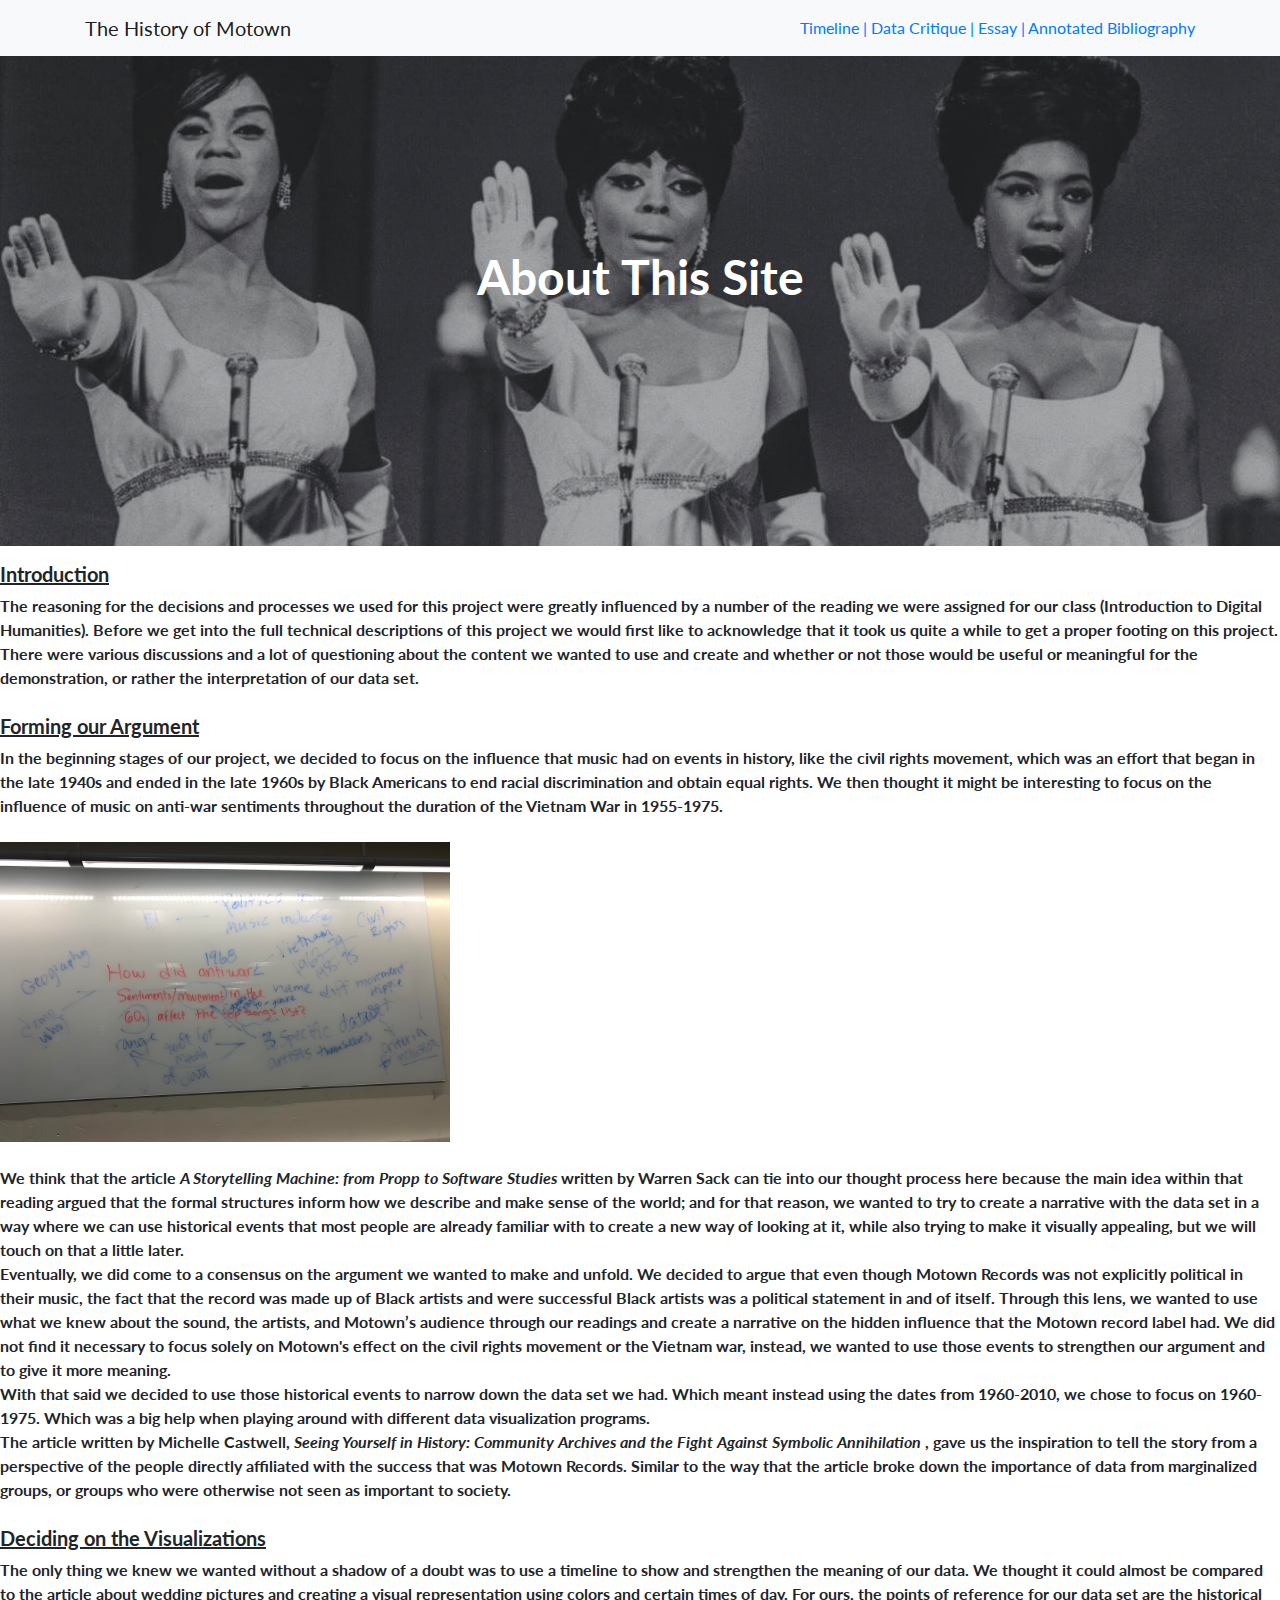
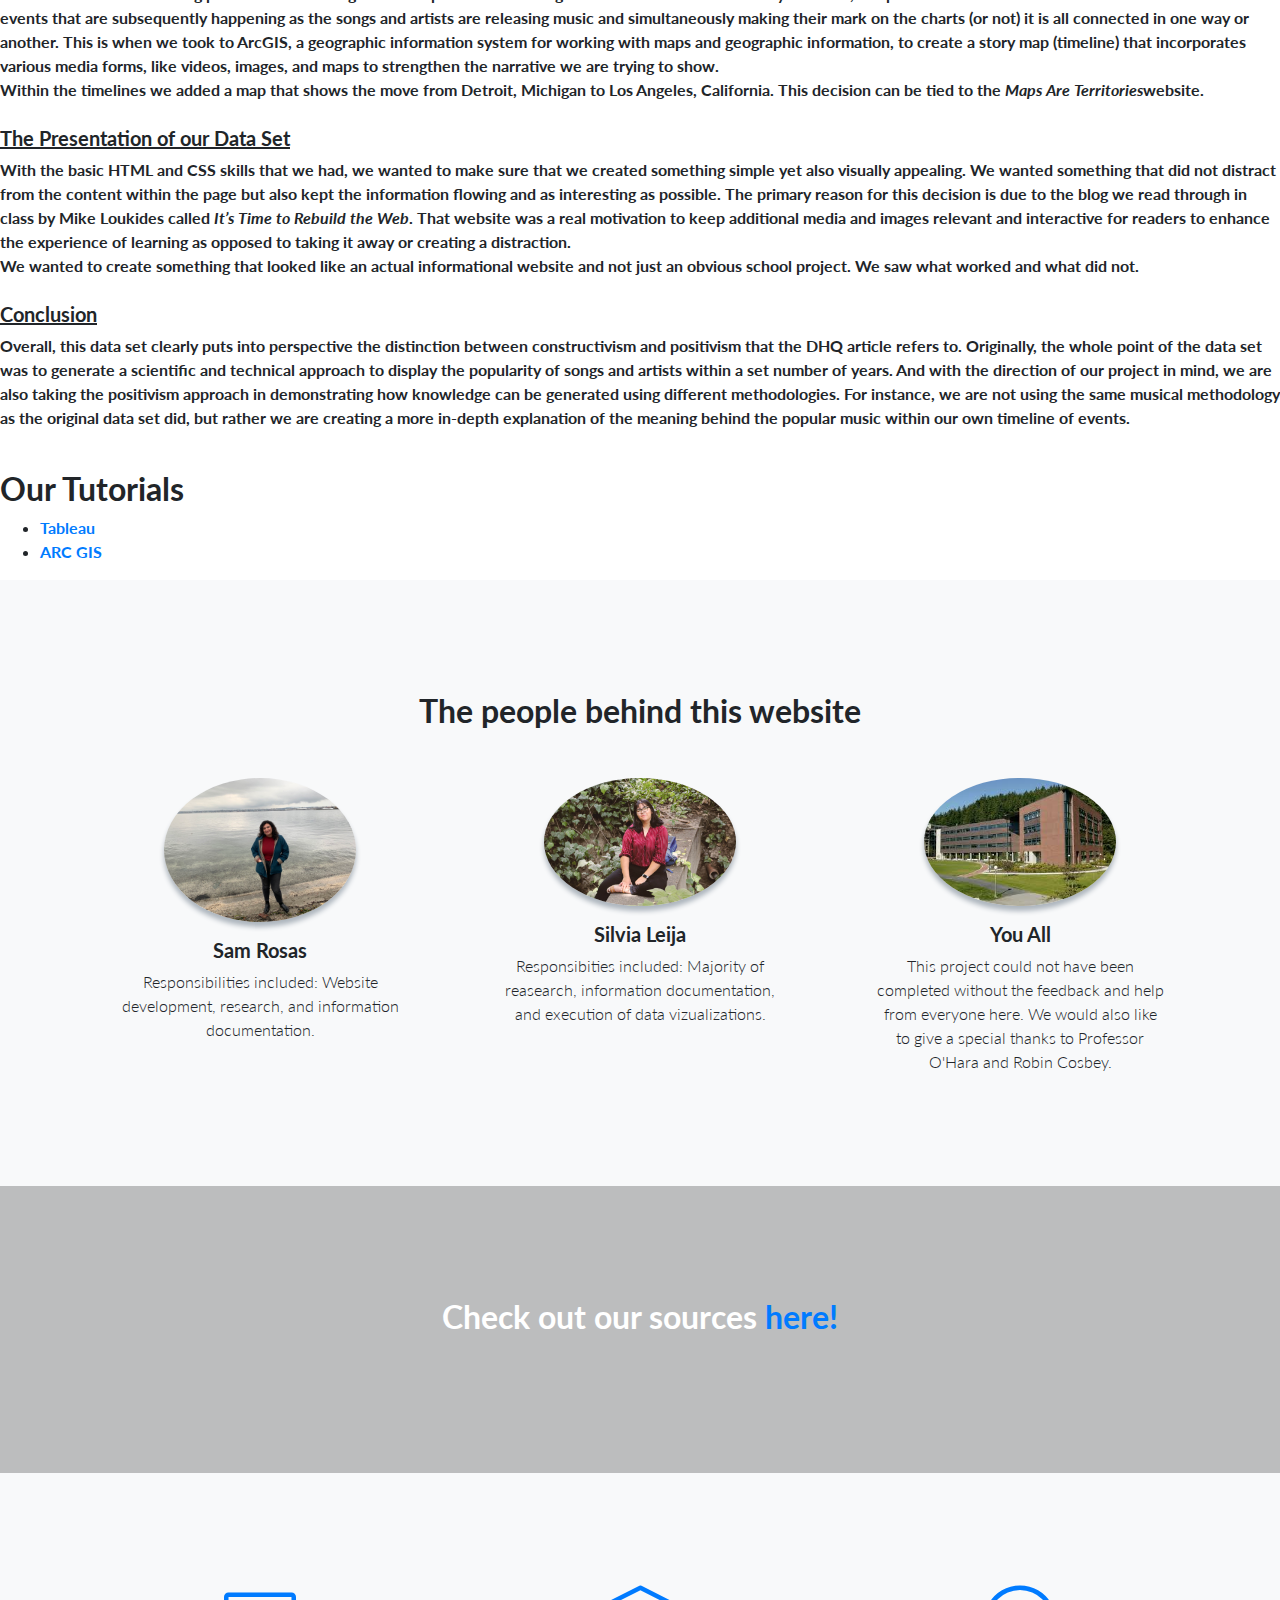
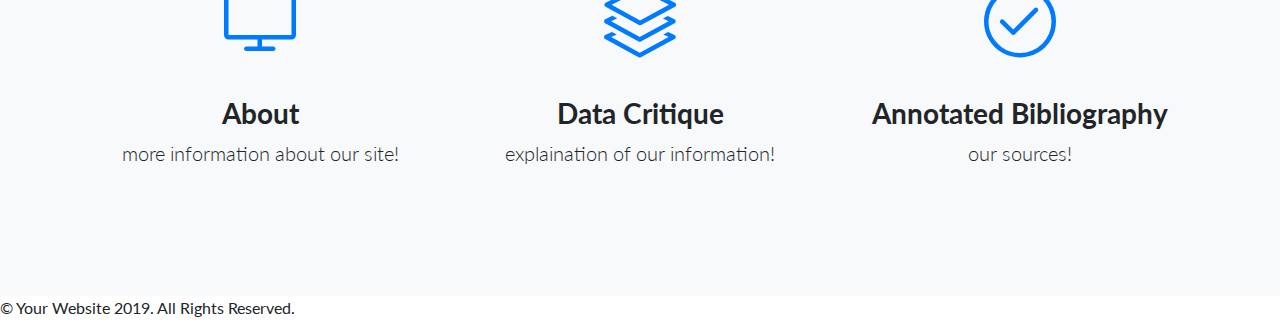
==== commit 9ac16b9f: "updates 3/12" ====
--- a/about.html
+++ b/about.html
@@ -2,13 +2,12 @@
 <html lang="en">
 
 <head>
-
   <meta charset="utf-8">
   <meta name="viewport" content="width=device-width, initial-scale=1, shrink-to-fit=no">
   <meta name="description" content="">
   <meta name="author" content="">
 
-  <title>History of Motown-About</title>
+  <title>The History of Motown</title>
 
   <!-- Bootstrap core CSS -->
   <link href="vendor/bootstrap/css/bootstrap.min.css" rel="stylesheet">
@@ -16,7 +15,8 @@
   <!-- Custom fonts for this template -->
   <link href="vendor/fontawesome-free/css/all.min.css" rel="stylesheet">
   <link href="vendor/simple-line-icons/css/simple-line-icons.css" rel="stylesheet" type="text/css">
-  <link href="https://fonts.googleapis.com/css?family=Lato:300,400,700,300italic,400italic,700italic" rel="stylesheet" type="text/css">
+  <link href="https://fonts.googleapis.com/css?family=Lato:300,400,700,300italic,400italic,700italic" rel="stylesheet"
+    type="text/css">
 
   <!-- Custom styles for this template -->
   <link href="css/landing-page.min.css" rel="stylesheet">
@@ -24,23 +24,35 @@
 </head>
 
 <body>
+
   <!-- Navigation -->
   <nav class="navbar navbar-light bg-light static-top">
     <div class="container">
-        <a class="navbar-brand" href="index.html">Sam and Silvia's Motown Project</a>
-    
-    <iframe src="https://open.spotify.com/embed/playlist/5LWOEgVkcjYCAFPf3ef6oe" width="300" height="80" frameborder="0" allowtransparency="true" allow="encrypted-media"></iframe>
-  </div>
+      <a class="navbar-brand" href="index.html">The History of Motown</a>
+
+
+      <div class="dropdown">
+        <div class="dropdown-content"></div>
+
+        <a href="timeline.html">Timeline |</a>
+        <a href="datacritique.html">Data Critique |</a>
+        <a href="essay.html">Essay |</a>
+        <a href="annotatedbib.html">Annotated Bibliography </a>
+
+
+
+      </div>
+    </div>
+    </div>
   </nav>
-
   <!-- Masthead -->
-  <header class="masthead text-white text-center showcase-image"
-  style="background-image: url('img/headerimage.png');"></div>
+  <header class="masthead text-white text-center showcase-image" style="background-image: url('img/ladies.jpg');">
+    </div>
     <div class="overlay"></div>
     <div class="container">
       <div class="row">
         <div class="col-xl-9 mx-auto">
-          <h1 class="mb-5">The History of Motown</h1>
+          <h1 class="mb-5">About This Site</h1>
         </div>
         <div class="col-md-10 col-lg-8 col-xl-7 mx-auto">
         </div>
@@ -48,73 +60,112 @@
     </div>
   </header>
 
-  <!-- Icons Grid -->
-
-
-  <section class="features-icons bg-light text-center">
-      <div class="container">
-        <div class="row">
-          <div class="col-lg-4">
-            <div class="features-icons-item mx-auto mb-5 mb-lg-0 mb-lg-3" >
-              <div class="features-icons-icon ">
-  
-               <a href= "about.html">  
-                <i class="icon-screen-desktop m-auto text-primary"></i></a>
-              </div>
-  
-              <h3>About</h3>
-              <p class="lead mb-0">more information about our site!</p>
-            </div>
-          </div>
-  
-          <div class="col-lg-4">
-            <div class="features-icons-item mx-auto mb-5 mb-lg-0 mb-lg-3">
-              <div class="features-icons-icon ">
-                <a href= "datacritique.html">
-                <i class="icon-layers m-auto text-primary"></i></a>
-              </div>
-  
-              <h3>Data Critique</h3>
-              <p class="lead mb-0">explaination of our information!</p>
-            </div>
-          </div>
-          <div class="col-lg-4">
-            <div class="features-icons-item mx-auto mb-0 mb-lg-3">
-              <div class="features-icons-icon ">
-  
-                <a href="annotatedbib.html">
-                <i class="icon-check m-auto text-primary"></i></a>
-              </div>
-  
-              <h3>Annotated Bibliography</h3>
-              <p class="lead mb-0">our sources!</p>
-            </div>
-          </div>
-        </div>
-      </div>
-    </section>
 
   <main>
-    <h2>Our Explainations</h2>
     <p>
-      Lorem ipsum, or lipsum as it is sometimes known, is dummy text used in laying out print, graphic or web designs. The passage is attributed to an unknown typesetter in the 15th century who is thought to have scrambled parts of Cicero's De Finibus Bonorum et Malorum for use in a type specimen book. It usually begins with:
-
-“Lorem ipsum dolor sit amet, consectetur adipiscing elit, sed do eiusmod tempor incididunt ut labore et dolore magna aliqua.”
-The purpose of lorem ipsum is to create a natural looking block of text (sentence, paragraph, page, etc.) that doesn't distract from the layout. A practice not without controversy, laying out pages with meaningless filler text can be very useful when the focus is meant to be on design, not content.
-
-The passage experienced a surge in popularity during the 1960s when Letraset used it on their dry-transfer sheets, and again during the 90s as desktop publishers bundled the text with their software. Today it's seen all around the web; on templates, websites, and stock designs. Use our generator to get your own, or read on for the authoritative history of lorem ipsum.
+      <h5><u>Introduction</u></h5>
+      The reasoning for the decisions and processes we used for this project were greatly influenced by a number of the
+      reading we were assigned for our class (Introduction to Digital Humanities). Before we get into the full technical
+      descriptions of this project we would first like to acknowledge that it took us quite a while to get a proper
+      footing on this project. There were various discussions and a lot of questioning about the content we wanted to
+      use and create and whether or not those would be useful or meaningful for the demonstration, or rather the
+      interpretation of our data set.
+      <br>
+      <br>
+      <h5><u>Forming our Argument</u></h5>
+    
+      In the beginning stages of our project, we decided to focus on the influence that music had on events in history,
+      like the civil rights movement, which was an effort that began in the late 1940s and ended in the late 1960s by
+      Black Americans to end racial discrimination and obtain equal rights. We then thought it might be interesting to
+      focus on the influence of music on anti-war sentiments throughout the duration of the Vietnam War in 1955-1975.
+      <br>
+      <br>
+      <img width= "450px" height="300" src="img/firstquestion.jpg">
+      <br>
+      <br>
+      We think that the article<i> A Storytelling Machine: from Propp to Software Studies </i>written by Warren Sack can
+      tie into our thought process here because the main idea within that reading argued that the formal structures
+      inform how we describe and make sense of the world; and for that reason, we wanted to try to create a narrative
+      with the data set in a way where we can use historical events that most people are already familiar with to create
+      a new way of looking at it, while also trying to make it visually appealing, but we will touch on that a little
+      later.
+    
+      <br>
+      Eventually, we did come to a consensus on the argument we wanted to make and unfold. We decided to argue that even
+      though Motown Records was not explicitly political in their music, the fact that the record was made up of Black
+      artists and were successful Black artists was a political statement in and of itself. Through this lens, we wanted
+      to use what we knew about the sound, the artists, and Motown’s audience through our readings and create a
+      narrative on the hidden influence that the Motown record label had. We did not find it necessary to focus solely
+      on Motown's effect on the civil rights movement or the Vietnam war, instead, we wanted to use those events to
+      strengthen our argument and to give it more meaning.
+      
+      <br>
+      With that said we decided to use those historical events to narrow down the data set we had. Which meant instead
+      using the dates from 1960-2010, we chose to focus on 1960-1975. Which was a big help when playing around with
+      different data visualization programs.
+      
+      <br>
+      The article written by Michelle Castwell,<i> Seeing Yourself in History: Community Archives and the Fight Against
+        Symbolic Annihilation </i>, gave us the inspiration to tell the story from a perspective of the people directly
+      affiliated with the success that was Motown Records. Similar to the way that the article broke down the importance
+      of data from marginalized groups, or groups who were otherwise not seen as important to society.
+      <br>
+      <br>
+      <h5><u>Deciding on the Visualizations</u></h5>
+      
+      
+      The only thing we knew we wanted without a shadow of a doubt was to use a timeline to show and strengthen the
+      meaning of our data. We thought it could almost be compared to the article about wedding pictures and creating a
+      visual representation using colors and certain times of day. For ours, the points of reference for our data set
+      are the historical events that are subsequently happening as the songs and artists are releasing music and
+      simultaneously making their mark on the charts (or not) it is all connected in one way or another. This is when we
+      took to ArcGIS, a geographic information system for working with maps and geographic information, to create a
+      story map (timeline) that incorporates various media forms, like videos, images, and maps to strengthen the
+      narrative we are trying to show.
+      
+      <br>
+      Within the timelines we added a map that shows the move from Detroit, Michigan to Los Angeles, California. This
+      decision can be tied to the <i>Maps Are Territories</i>website.
+      <br>
+      <br>
+      <h5><u> The Presentation of our Data Set</u></h5>
+      
+      
+      With the basic HTML and CSS skills that we had, we wanted to make sure that we created something simple yet also
+      visually appealing. We wanted something that did not distract from the content within the page but also kept the
+      information flowing and as interesting as possible. The primary reason for this decision is due to the blog we
+      read through in class by Mike Loukides called<i> It’s Time to Rebuild the Web</i>. That website was a real
+      motivation to keep additional media and images relevant and interactive for readers to enhance the experience of
+      learning as opposed to taking it away or creating a distraction.
+      
+      <br>
+      We wanted to create something that looked like an actual informational website and not just an obvious school
+      project. We saw what worked and what did not.
+      <br>
+      <br>
+      <h5><u>Conclusion</u></h5>
+      
+      Overall, this data set clearly puts into perspective the distinction between constructivism and positivism that
+      the DHQ article refers to. Originally, the whole point of the data set was to generate a scientific and technical
+      approach to display the popularity of songs and artists within a set number of years. And with the direction of
+      our project in mind, we are also taking the positivism approach in demonstrating how knowledge can be generated
+      using different methodologies. For instance, we are not using the same musical methodology as the original data
+      set did, but rather we are creating a more in-depth explanation of the meaning behind the popular music within our
+      own timeline of events.
+      <br>
+<br>
     </p>
     <h2>Our Tutorials</h2>
     <ul>
-      <li><a href src="file:///C:/2F2AB08C/TableauTutorial.htm">Tableau</a></li>
-      <li><a href="menu.html">ARC GIS</a></li>
-  </ul>
-
-  <h2></h2>
+      <li><a href="tableaututorial.html">Tableau</a></li>
+      <li><a href="arcgistutorial.html">ARC GIS</a></li>
+    </ul>
+
+    <h2></h2>
   </main>
- 
-
-  
+
+
+
 
   <!-- testimonials -->
   <section class="testimonials text-center bg-light">
@@ -125,24 +176,27 @@
           <div class="testimonial-item mx-auto mb-5 mb-lg-0">
             <img class="img-fluid rounded-circle mb-3" src="img/sam.jpeg" alt="">
             <h5>Sam Rosas</h5>
-            <p class="font-weight-light mb-0">"This is fantastic! Thanks so much guys!"</p>
+            <p class="font-weight-light mb-0">Responsibilities included: Website development, research, and information
+              documentation.</p>
           </div>
         </div>
         <div class="col-lg-4">
           <div class="testimonial-item mx-auto mb-5 mb-lg-0">
             <img class="img-fluid rounded-circle mb-3" src="img/silvia.jpg" alt="">
             <h5>Silvia Leija </h5>
-            <p class="font-weight-light mb-0">"Bootstrap is amazing. I've been using it to create lots of super nice landing pages."</p>
+            <p class="font-weight-light mb-0">Responsibities included: Majority of reasearch, information documentation,
+              and execution of data vizualizations.</p>
           </div>
         </div>
         <div class="col-lg-4">
-            <div class="testimonial-item mx-auto mb-5 mb-lg-0">
-              <img class="img-fluid rounded-circle mb-3" src="img/cfbuiding.jpeg" alt="">
-              <h5>You All</h5>
-              <p class="font-weight-light mb-0">This project could not have been completed without the feedback and help from everyone here. We would also like to give a special thanks to Professor O'Hara and Robin Cosbey.</p>
-            </div>
-          </div>
-        
+          <div class="testimonial-item mx-auto mb-5 mb-lg-0">
+            <img class="img-fluid rounded-circle mb-3" src="img/cfbuiding.jpeg" alt="">
+            <h5>You All</h5>
+            <p class="font-weight-light mb-0">This project could not have been completed without the feedback and help
+              from everyone here. We would also like to give a special thanks to Professor O'Hara and Robin Cosbey.</p>
+          </div>
+        </div>
+
   </section>
 
   <!-- Call to Action -->
@@ -158,50 +212,54 @@
   </section>
 
   <!-- Footer -->
-  <footer class="footer bg-light">
-    <div class="container">
-      <div class="row">
-        <div class="col-lg-6 h-100 text-center text-lg-left my-auto">
-          <ul class="list-inline mb-2">
-            <li class="list-inline-item">
-              <a href="#">About</a>
-            </li>
-            <li class="list-inline-item">&sdot;</li>
-            <li class="list-inline-item">
-              <a href="#">Contact</a>
-            </li>
-            <li class="list-inline-item">&sdot;</li>
-            <li class="list-inline-item">
-              <a href="#">Terms of Use</a>
-            </li>
-            <li class="list-inline-item">&sdot;</li>
-            <li class="list-inline-item">
-              <a href="#">Privacy Policy</a>
-            </li>
-          </ul>
-          <p class="text-muted small mb-4 mb-lg-0">&copy; Your Website 2019. All Rights Reserved.</p>
-        </div>
-        <div class="col-lg-6 h-100 text-center text-lg-right my-auto">
-          <ul class="list-inline mb-0">
-            <li class="list-inline-item mr-3">
-              <a href="#">
-                <i class="fab fa-facebook fa-2x fa-fw"></i>
-              </a>
-            </li>
-            <li class="list-inline-item mr-3">
-              <a href="#">
-                <i class="fab fa-twitter-square fa-2x fa-fw"></i>
-              </a>
-            </li>
-            <li class="list-inline-item">
-              <a href="#">
-                <i class="fab fa-instagram fa-2x fa-fw"></i>
-              </a>
-            </li>
-          </ul>
-        </div>
-      </div>
-    </div>
+  <footer>
+    <!-- Icons Grid -->
+
+
+    <section class="features-icons bg-light text-center">
+      <div class="container">
+        <div class="row">
+          <div class="col-lg-4">
+            <div class="features-icons-item mx-auto mb-5 mb-lg-0 mb-lg-3">
+              <div class="features-icons-icon ">
+
+                <a href="about.html">
+                  <i class="icon-screen-desktop m-auto text-primary"></i></a>
+              </div>
+
+              <h3>About</h3>
+              <p class="lead mb-0">more information about our site!</p>
+            </div>
+          </div>
+
+          <div class="col-lg-4">
+            <div class="features-icons-item mx-auto mb-5 mb-lg-0 mb-lg-3">
+              <div class="features-icons-icon ">
+                <a href="datacritique.html">
+                  <i class="icon-layers m-auto text-primary"></i></a>
+              </div>
+
+              <h3>Data Critique</h3>
+              <p class="lead mb-0">explaination of our information!</p>
+            </div>
+          </div>
+          <div class="col-lg-4">
+            <div class="features-icons-item mx-auto mb-0 mb-lg-3">
+              <div class="features-icons-icon ">
+
+                <a href="annotatedbib.html">
+                  <i class="icon-check m-auto text-primary"></i></a>
+              </div>
+
+              <h3>Annotated Bibliography</h3>
+              <p class="lead mb-0">our sources!</p>
+            </div>
+          </div>
+        </div>
+      </div>
+    </section>
+    <p>&copy; Your Website 2019. All Rights Reserved.</p>
+
   </footer>
 
   <!-- Bootstrap core JavaScript -->
@@ -210,4 +268,4 @@
 
 </body>
 
-</html>
+</html>